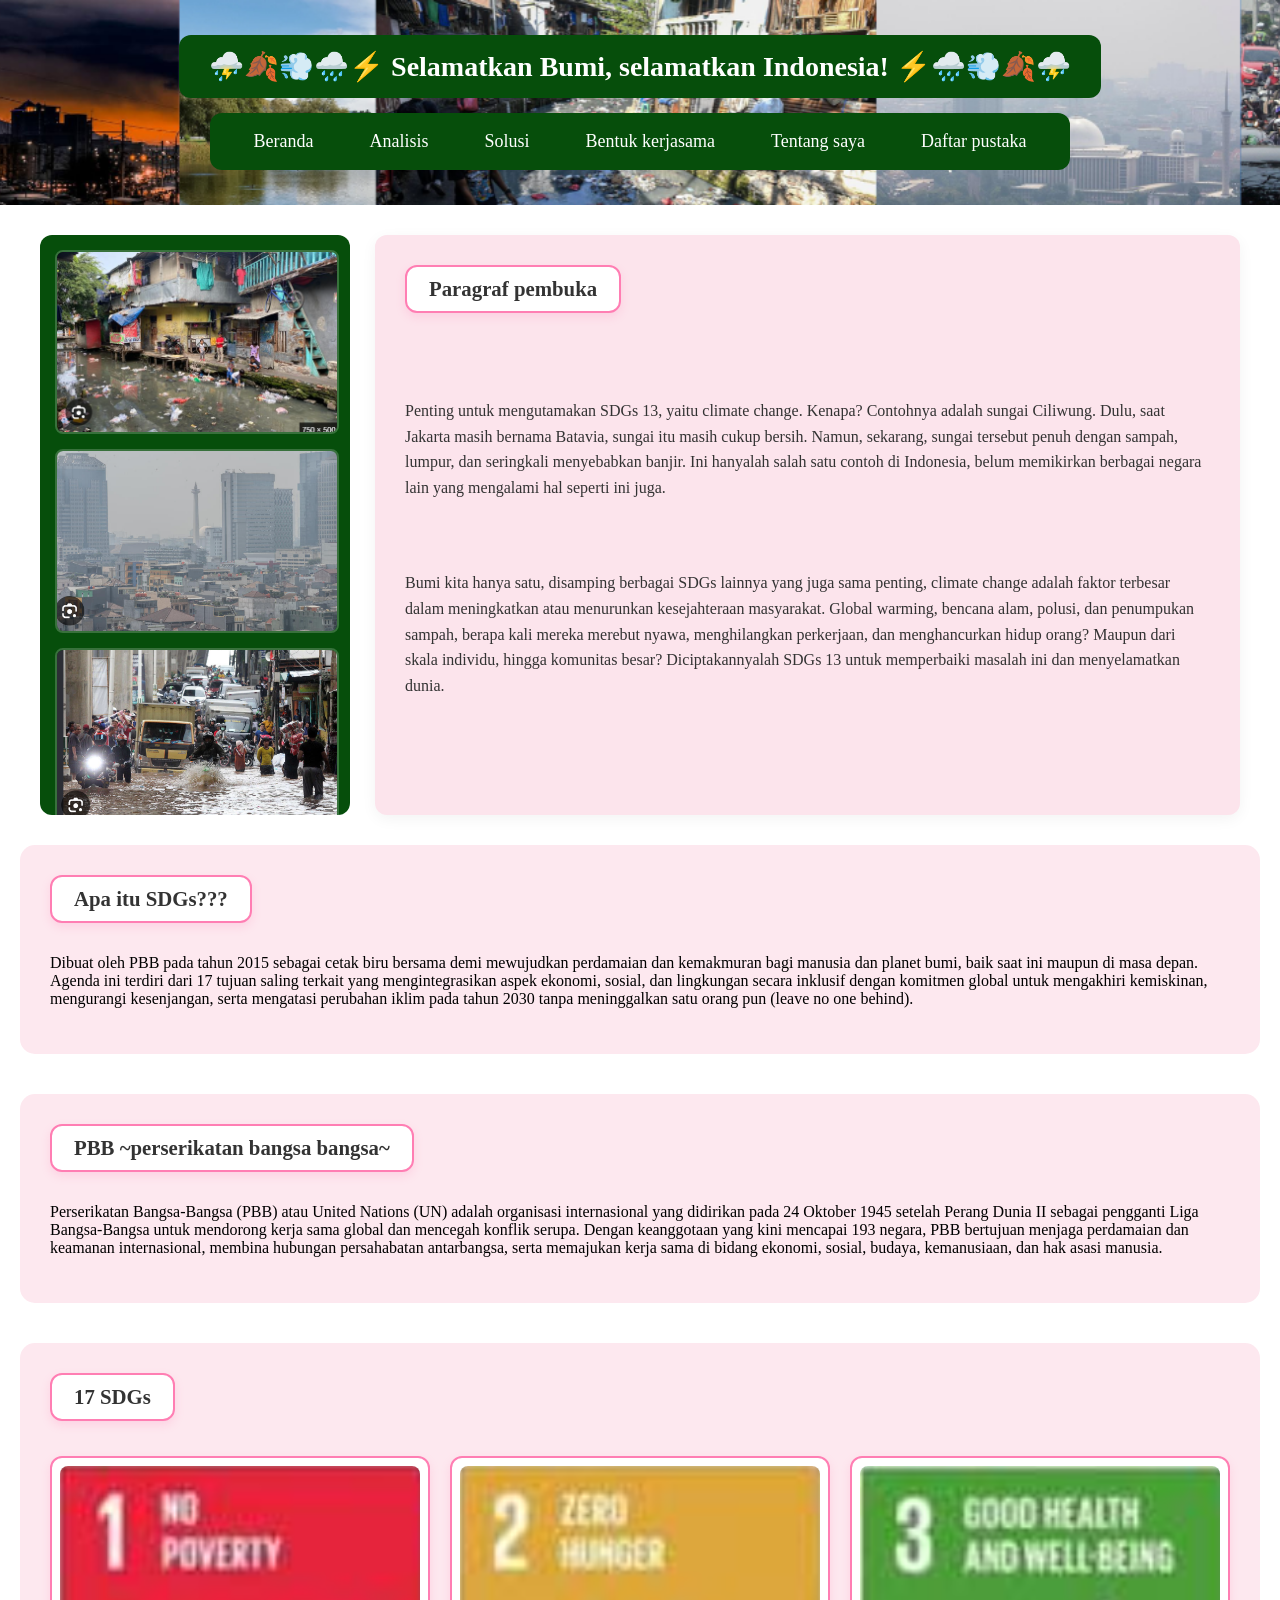
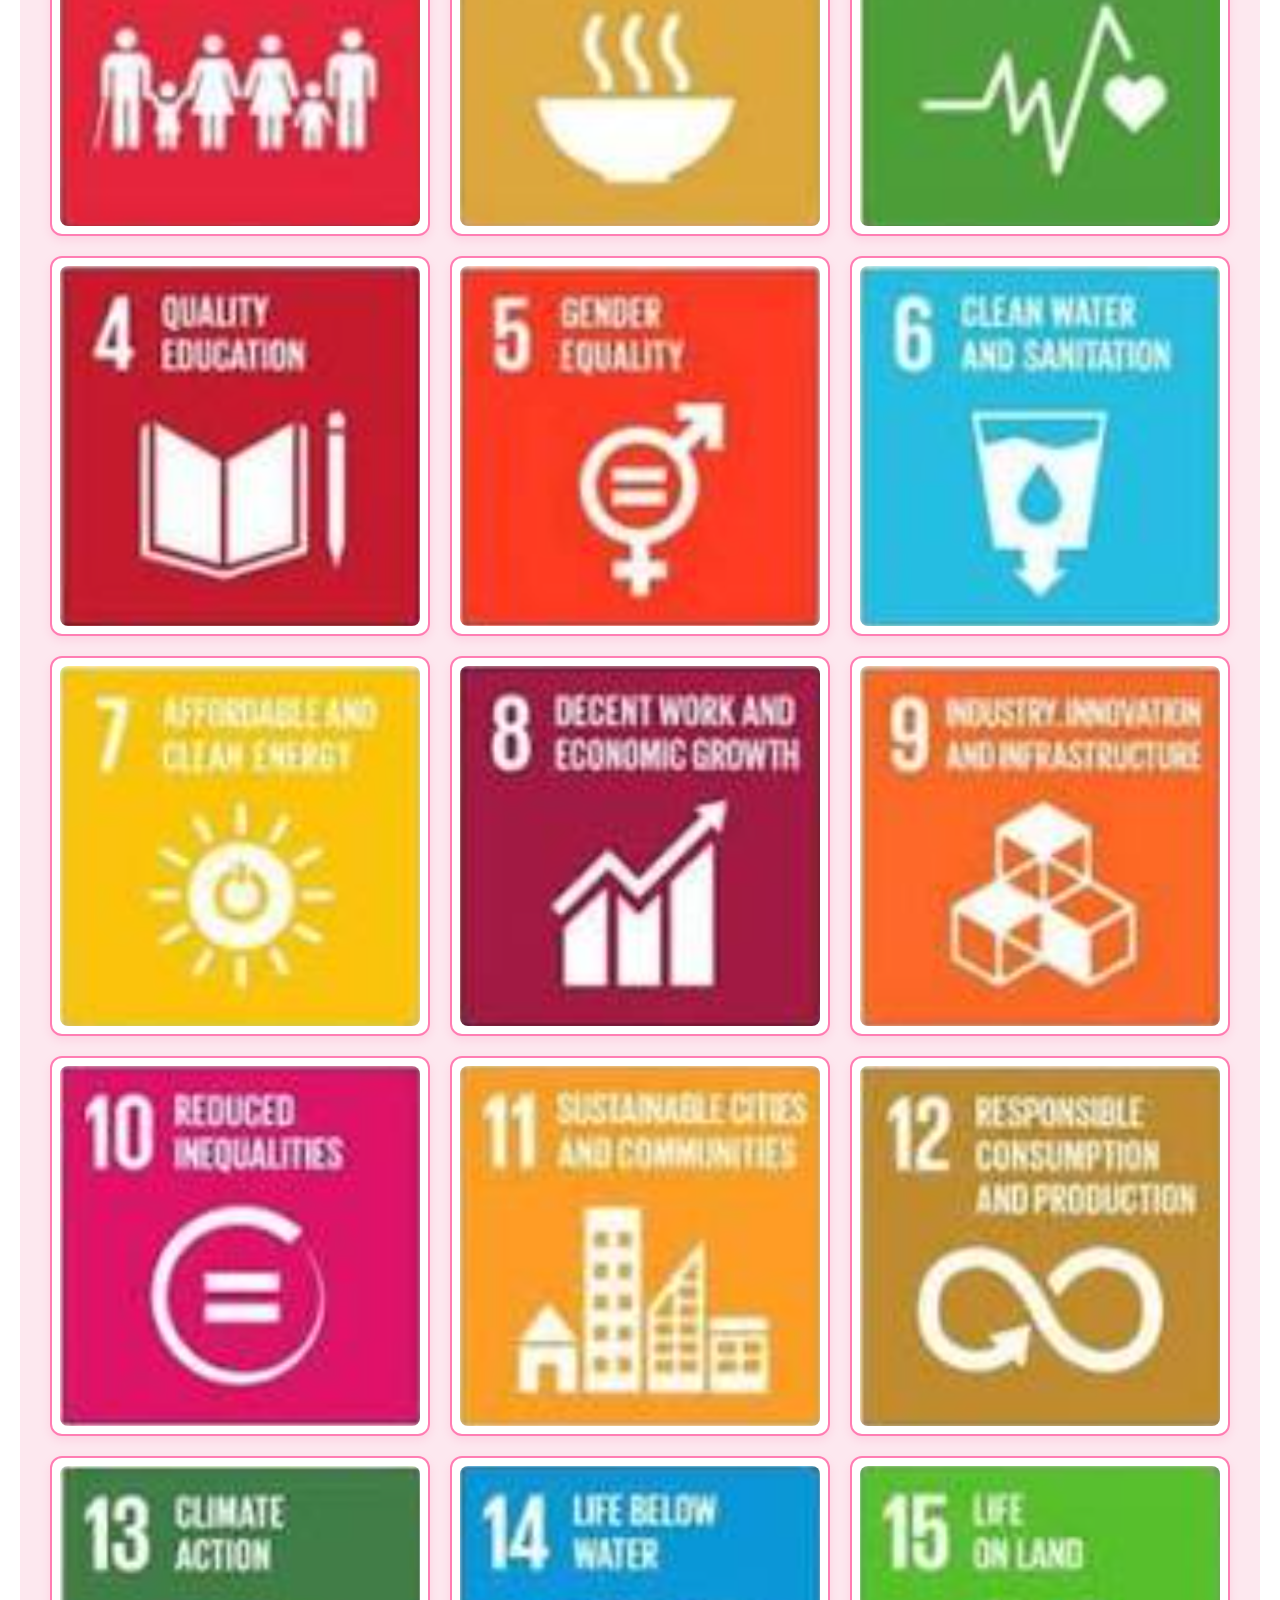
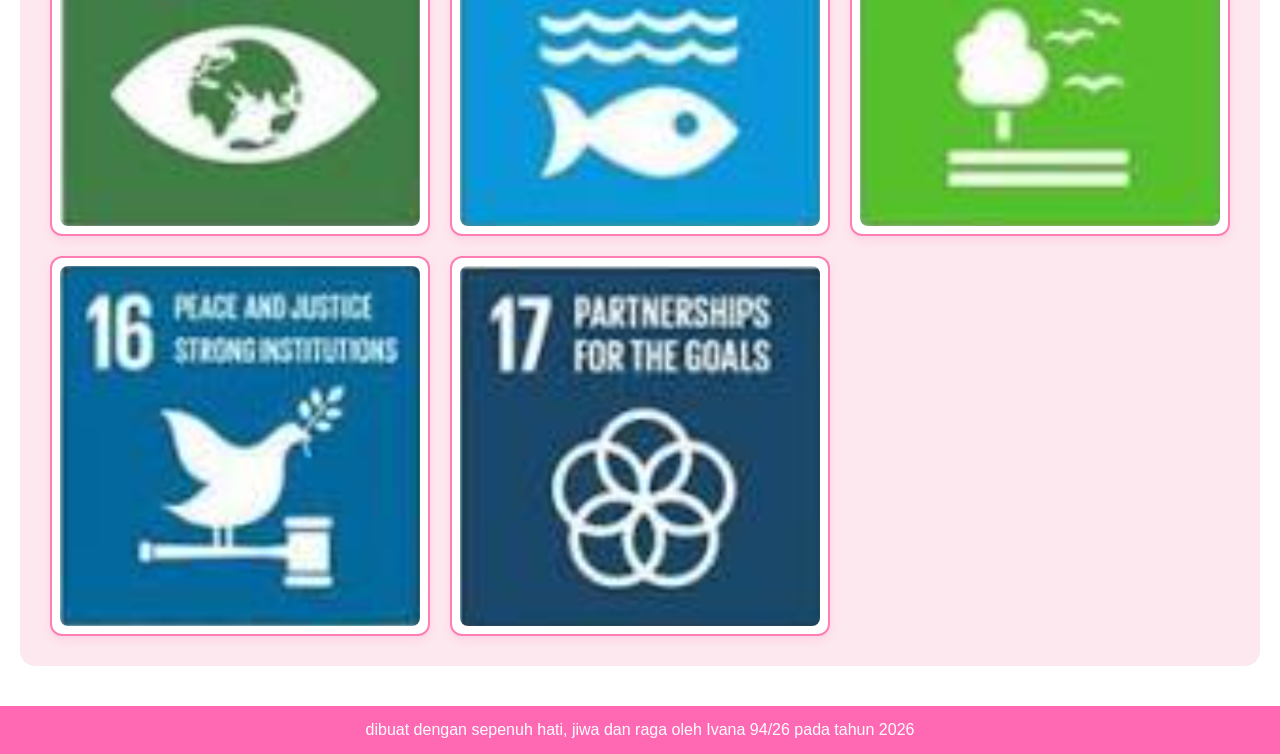
==== index.html @ 0133a255 "Update index.html" ====
<!DOCTYPE html>
<html lang="en">
<head>
  <meta charset="UTF-8">
  <meta name="viewport" content="width=device-width, initial-scale=1.0">
  <title>ILindividu_Ivana9426</title>
  <link rel="stylesheet" href="ILindividu.css">
</head>
<body>

  <header class="banner">
    <div class="title-box">
      <h1>⛈️🍂💨🌧️⚡ Selamatkan Bumi, selamatkan Indonesia! ⚡🌧️💨🍂⛈️</h1>
    </div>

   <nav class="nav-box">
  <!-- Beranda with Dropdown -->
  <div class="dropdown">
    <a href="index.html" class="nav-btn">Beranda</a>
    <div class="dropdown-content">
      <a href="#pembuka">Pembuka</a>
      <a href="#sdgs-meaning">Pengertian SDGs</a>
      <a href="#pbb">PBB</a>
      <a href="#17-sdgs">17 SDGs</a>
    </div>
  </div>

  <div class="dropdown">
    <a href="analisis.html" class="nav-btn">Analisis</a>
    <div class="dropdown-content">
      <a href="#tentang-sdgs13">Tentang SDGs 13</a>
      <a href="#tantangan">Tantangan</a>
      <a href="#kondisi-bumi">Kondisi bumi</a>
      <a href="#potensi">Potensi</a>
      <a href="#peran-masyarakat">Peran masyarakat</a>
    </div>
  </div>


  
  <a href="solusi.html" class="nav-btn">Solusi</a>
  <a href="kerjasama.html" class="nav-btn">Bentuk kerjasama</a>
  <a href="saya.html" class="nav-btn">Tentang saya</a>
  <a href="pustaka.html" class="nav-btn">Daftar pustaka</a>
</nav>



  </header>

  <main class="main-container">
  <!-- Left Side: Vertical Box Full of Pictures -->
  <aside class="left-image-box">
    <img src="ciliwung.png" alt="sungai indah ciliwung">
    <img src="jakartapolusi.png" alt="pemandangan refreshing">
    <img src="jakartabanjir.png" alt="berenang, hore!">
  </aside>




  <!-- Right Side: Main Box -->
  <section class="right-content-box">
    <!-- Inner Box at the Corner with Hover Animation -->
    <div class="inner-subtitle-box">
      <h2 id="pembuka">Paragraf pembuka</h2>
    </div>
    
    <p>Penting untuk mengutamakan SDGs 13, yaitu climate change. Kenapa? Contohnya adalah sungai Ciliwung. Dulu, saat Jakarta masih bernama Batavia, sungai itu masih cukup bersih. Namun, sekarang, sungai tersebut penuh dengan sampah, lumpur, dan seringkali menyebabkan banjir. Ini hanyalah salah satu contoh di Indonesia, belum memikirkan berbagai negara lain yang mengalami hal seperti ini juga. </p>
    <p>Bumi kita hanya satu, disamping berbagai SDGs lainnya yang juga sama penting, climate change adalah faktor terbesar dalam meningkatkan atau menurunkan kesejahteraan masyarakat. Global warming, bencana alam, polusi, dan penumpukan sampah, berapa kali mereka merebut nyawa, menghilangkan perkerjaan, dan menghancurkan hidup orang? Maupun dari skala individu, hingga komunitas besar? Diciptakannyalah SDGs 13 untuk memperbaiki masalah ini dan menyelamatkan dunia.</p>
  </section>


 
</main>



<section class="three-boxes-container">
  <div class="box">
  <div class="inner-subtitle-box">
    <h2 id="sdgs-meaning">Apa itu SDGs???</h2>
  </div>
  <p>Dibuat oleh PBB pada tahun 2015 sebagai cetak biru bersama demi mewujudkan perdamaian dan kemakmuran bagi manusia dan planet bumi, baik saat ini maupun di masa depan. Agenda ini terdiri dari 17 tujuan saling terkait yang mengintegrasikan aspek ekonomi, sosial, dan lingkungan secara inklusif dengan komitmen global untuk mengakhiri kemiskinan, mengurangi kesenjangan, serta mengatasi perubahan iklim pada tahun 2030 tanpa meninggalkan satu orang pun (leave no one behind).</p>
</div>


<div class="box">
  <div class="inner-subtitle-box">
    <h2 id="pbb">PBB ~perserikatan bangsa bangsa~</h2>
  </div>
 <p>Perserikatan Bangsa-Bangsa (PBB) atau United Nations (UN) adalah organisasi internasional yang didirikan pada 24 Oktober 1945 setelah Perang Dunia II sebagai pengganti Liga Bangsa-Bangsa untuk mendorong kerja sama global dan mencegah konflik serupa. Dengan keanggotaan yang kini mencapai 193 negara, PBB bertujuan menjaga perdamaian dan keamanan internasional, membina hubungan persahabatan antarbangsa, serta memajukan kerja sama di bidang ekonomi, sosial, budaya, kemanusiaan, dan hak asasi manusia. </p>
</div>

<div class="box">
  <div class="inner-subtitle-box">
    <h2 id="17-sdgs">17 SDGs</h2>
  </div>

  <!-- Container for the 17 items -->
  <div class="sdg-grid">
    <!-- Repeat this card structure 17 times for your images -->
    <div class="sdg-card">
      <img src="1SDG.png" alt="SDG 1">
    </div>
    
    <div class="sdg-card">
      <img src="2SDG.png" alt="SDG 2">
    </div>

    <div class="sdg-card">
      <img src="3SDG.png" alt="SDG 3">
    </div>
    
    <div class="sdg-card">
      <img src="4SDG.png" alt="SDG 4">
    </div>

    <div class="sdg-card">
      <img src="5SDG.png" alt="SDG 5">
    </div>

    <div class="sdg-card">
      <img src="6SDG.png" alt="SDG 6">
    </div>

    <div class="sdg-card">
      <img src="7SDG.png" alt="SDG 7">
    </div>

    <div class="sdg-card">
      <img src="8SDG.png" alt="SDG 8">
    </div>

    <div class="sdg-card">
      <img src="9SDG.png" alt="SDG 9">
    </div>

    <div class="sdg-card">
      <img src="10SDG.png" alt="SDG 10">
    </div>

    <div class="sdg-card">
      <img src="11SDG.png" alt="SDG 11">
    </div>

    <div class="sdg-card">
      <img src="12SDG.png" alt="SDG 12">
    </div>

    <div class="sdg-card">
      <img src="13SDG.png" alt="SDG 13">
    </div>

    <div class="sdg-card">
      <img src="14SDG.png" alt="SDG 14">
    </div>

    <div class="sdg-card">
      <img src="15SDG.png" alt="SDG 15">
    </div>

    <div class="sdg-card">
      <img src="16SDG.png" alt="SDG 16">
    </div>

    <div class="sdg-card">
      <img src="17SDG.png" alt="SDG 17">
    </div>


  </div>
</div>

</section>





<footer>
  <p>dibuat dengan sepenuh hati, jiwa dan raga oleh Ivana 94/26 pada tahun 2026</p>
</footer>

</body>
</html>
---- ILindividu.css ----
body {
  margin: 0;
  padding: 0;
  font-family: Georgia, serif;
}

.banner {
  background-image: url('headerbg.png');
  background-size: cover;
  background-position: center;
  padding: 35px 20px;
  display: flex;
  flex-direction: column;
  align-items: center;
  gap: 15px;
}

.title-box {
  background-color: #064e0b;
  color: white;
  padding: 15px 30px;
  border-radius: 12px;
  text-align: center;
}

.title-box h1 {
  margin: 0;
  font-size: 28px;
}

.nav-box {
  background-color: #064e0b;
  padding: 10px 25px;
  border-radius: 12px;
  display: flex;
  gap: 20px;
}

.nav-btn {
  color: white;
  text-decoration: none;
  font-size: 18px;
  padding: 8px 18px;
  border-radius: 8px;
  transition: background-color 0.2s;
}

.nav-btn:hover {
  background-color: #0e7a16;
}






/* Main container holding both boxes side-by-side */
.main-container {
  display: flex;
  gap: 25px;
  max-width: 1200px;
  margin: 30px auto;
  padding: 0 20px;
}

/* Left Box: Vertical container full of pictures */
.left-image-box {
  flex: 0 0 280px; /* Fixed width for the picture column */
  background-color: #064e0b; /* Matches your dark green theme */
  padding: 15px;
  border-radius: 12px;
  display: flex;
  flex-direction: column;
  gap: 15px;
  max-height: 550px;
  overflow-y: auto; /* Adds a scrollbar if you have lots of pictures */
}

/* Styling for individual pictures inside the left box */
/* Left Box: Vertical container full of pictures */
.left-image-box img {
  width: 100%; /* Forces images to stretch and fill the entire width of the box */
  height: 180px;
  object-fit: cover; /* Crops the image nicely to fit the container */
  border-radius: 8px;
  border: 2px solid rgba(255, 255, 255, 0.2);
}

/* Right Box: Main content container */
.right-content-box {
  flex: 1; /* Takes up the remaining space */
  background-color: #fce4ec; /* Light pink background matching your project style */
  padding: 30px;
  border-radius: 12px;
  position: relative; /* Allows absolute positioning for the inner corner box */
  box-shadow: 0 4px 15px rgba(0, 0, 0, 0.05);
}

/* Inner Box placed at the corner */
.inner-subtitle-box {
  position: absolute;
  top: 25px;
  left: 25px;
  background-color: #00897b; /* Teal accent color */
  color: white;
  padding: 12px 24px;
  border-radius: 8px;
  box-shadow: 0 4px 10px rgba(0, 0, 0, 0.1);
  
  /* Smooth transition for the hover effect */
  transition: all 0.3s ease-in-out;
  cursor: pointer;
}

/* Subtitle text styling */
.inner-subtitle-box h2 {
  margin: 0;
  font-size: 20px;
}

/* Hover Effect: Enlarges and glows */
.inner-subtitle-box:hover {
  transform: scale(1.05); /* Slightly enlarges the box */
  box-shadow: 0 0 20px rgba(0, 137, 123, 0.8), 0 0 35px rgba(255, 255, 255, 0.6); /* Glowing effect */
}

/* Pushes the text down so it doesn't overlap with the absolute positioned inner box */
.right-content-box p {
  margin-top: 70px;
  font-size: 16px;
  color: #333;
  line-height: 1.6;
}

.left-text-box {
  flex: 0 0 500px; /* Fixed width for the picture column */
  background-color: #80d3fd; /* Matches your dark green theme */
  padding: 15px;
  border-radius: 12px;
  display: flex;
  flex-direction: column;
  gap: 15px;
  max-height: 890px;
  /* Replace .left-box with whatever class/tag name you used for the blue section */
  overflow: visible;      /* Completely removes the scrollbar */
}






.inner-subtitle2-box {
  top: 25px;
  left: 25px;
  width: fit-content;
  background-color: #dd4545; /* Teal accent color */
  color: white;
  padding: 12px 24px;
  border-radius: 8px;
  box-shadow: 0 4px 10px rgba(0, 0, 0, 0.1);
  
  /* Smooth transition for the hover effect */
  transition: all 0.3s ease-in-out;
  cursor: pointer;
}

/* Subtitle text styling */
.inner-subtitle2-box h2 {
  margin: 0;
  font-size: 20px;
}

/* Hover Effect: Enlarges and glows */
.inner-subtitle2-box:hover {
  transform: scale(1.05); /* Slightly enlarges the box */
  box-shadow: 0 0 20px rgba(235, 239, 238, 0.8), 0 0 35px rgba(255, 255, 255, 0.6); /* Glowing effect */
}

footer {
  background-color: #ff69b4; /* Bright pink (change to #ffc0cb for pastel pink) */
  color: #ffffff;
  text-align: center;
  padding: 15px 0;
  font-family: sans-serif;
  width: 100%;
}

footer p {
  margin: 0;
}




/* The outer container holding all 3 boxes */
/* The outer container holding the stacked boxes */
.three-boxes-container {
  display: flex;
  flex-direction: column;     /* Stacks the boxes vertically */
  gap: 20px;                  /* Space between each stacked box */
  width: 100%;                /* Takes up the full width available */
  max-width: 1400px;          /* Optional: keeps it from stretching too far on giant monitors */
  margin: 20px auto;          /* Centers the container on the page */
  padding: 0 20px;            /* Adds a small buffer so boxes don't touch screen edges */
  box-sizing: border-box;     /* Includes padding in the total width calculation */
}

/* Styling for each individual box */
.box {
  position: relative;        /* Keeps absolute children trapped inside */
  padding: 30px;              /* Ensure there is enough inner padding */
  background-color: #fde8ef;
  border-radius: 15px;
  margin-bottom: 20px;
}

.inner-subtitle-box {
  display: inline-block;
  background-color: #ffffff;
  color: #333333;
  padding: 10px 22px;
  margin-bottom: 15px;       /* Pushes the paragraph text down below it */
  border-radius: 12px;
  border: 2px solid #ff7eb3;
  box-shadow: 0 4px 10px rgba(255, 126, 179, 0.2);
  
  /* Remove any negative margins or absolute positioning if you added them */
  position: static;          
}

.inner-subtitle-box h2 {
  margin: 0;
  font-size: 1.3rem;
}

/* Hover state: makes it grow bigger and glow */
.inner-subtitle-box:hover {
  transform: scale(1.06);            /* Makes the box 6% bigger */
  background-color: #fff5f9;         /* Slight warm tint on hover */
  box-shadow: 0 0 20px rgba(255, 105, 180, 0.8), 
              0 0 35px rgba(255, 105, 180, 0.4); /* Double-layered pink glow */
}


/* Creates a responsive grid that fits multiple items per row */
.sdg-grid {
  display: grid;
  /* Changes from 2 columns to 3 columns, sharing the full width equally */
  grid-template-columns: repeat(3, 1fr); 
  gap: 20px; /* Space between the three boxes */
  margin-top: 20px;
}

/* Styling for each individual SDG image box */
.sdg-card {
  background-color: #ffffff;
  border-radius: 12px;
  border: 2px solid #ff7eb3;
  padding: 8px;
  aspect-ratio: 1 / 1; /* Keeps the boxes perfectly square */
  display: flex;
  align-items: center;
  justify-content: center;
  box-shadow: 0 4px 10px rgba(255, 126, 179, 0.2);
  cursor: pointer;
  
  /* Smooth hover transition */
  transition: transform 0.3s ease, box-shadow 0.3s ease, background-color 0.3s ease;
}

/* Makes sure the image fits nicely inside the card */
.sdg-card img {
  width: 100%;
  height: 100%;
  object-fit: cover;
  border-radius: 8px;
}

/* Hover effect: grows bigger and glows */
.sdg-card:hover {
  transform: scale(1.08);
  background-color: #fff5f9;
  box-shadow: 0 0 15px rgba(255, 105, 180, 0.8), 
              0 0 25px rgba(255, 105, 180, 0.4);
}




/* Container to hold the images and keep them neatly sized */
.image-hover-container {
  position: relative;
  width: 100%;             /* Adjust width as needed (e.g., 300px or 100%) */
  max-width: 350px;        /* Limits max size */
  aspect-ratio: 4 / 3;     /* Keeps a nice photo shape */
  border-radius: 12px;     /* Rounded corners matching your theme */
  overflow: hidden;        /* Hides anything spilling outside the box */
  margin: 20px 0;          /* Spacing around the image */
  border: 2px solid #ff7eb3; /* Optional pink border matching your style */
  box-shadow: 0 4px 10px rgba(255, 126, 179, 0.2);
  cursor: pointer;
}

/* Base styles for both images */
.image-hover-container {
  position: relative;
  width: 100%;
  max-width: 350px;
  aspect-ratio: 4 / 3;
  border-radius: 12px;
  overflow: hidden;
  
  /* Change this line to center it horizontally */
  margin: 20px auto;       
  
  border: 2px solid #ff7eb3;
  box-shadow: 0 4px 10px rgba(255, 126, 179, 0.2);
  cursor: pointer;
}

/* Default image is fully visible */
.img-default {
  opacity: 1;
  z-index: 2;
}

/* Hover image is hidden initially */
.img-hover {
  opacity: 0;
  z-index: 1;
}

/* When hovering over the container: */
.image-hover-container:hover .img-default {
  opacity: 0;              /* Fades out the first image */
  transform: scale(1.05);  /* Slight zoom effect */
}

.image-hover-container:hover .img-hover {
  opacity: 1;              /* Fades in the second image */
  transform: scale(1.05);  /* Slight zoom effect */
}


html {
  scroll-behavior: smooth;
}

/* Keeps "Beranda" aligned with your other nav-btn links */
.dropdown {
  position: relative;
  display: inline-flex;
  align-items: center;
}

/* Hidden dropdown box */
.dropdown-content {
  display: none;
  position: absolute;
  top: 100%; /* Sits directly underneath the Beranda button */
  left: 0;
  background-color: #14532d; /* Dark green matching your navbar */
  min-width: 150px;
  border-radius: 12px;
  box-shadow: 0 8px 16px rgba(0, 0, 0, 0.25);
  z-index: 9999;
  overflow: hidden;
}

/* Dropdown links */
.dropdown-content a {
  color: white;
  padding: 12px 16px;
  text-decoration: none;
  display: block;
  text-align: left;
  font-size: 15px;
}

.dropdown-content a:hover {
  background-color: #22c55e;
}

/* Show on hover */
.dropdown:hover .dropdown-content {
  display: block;
}
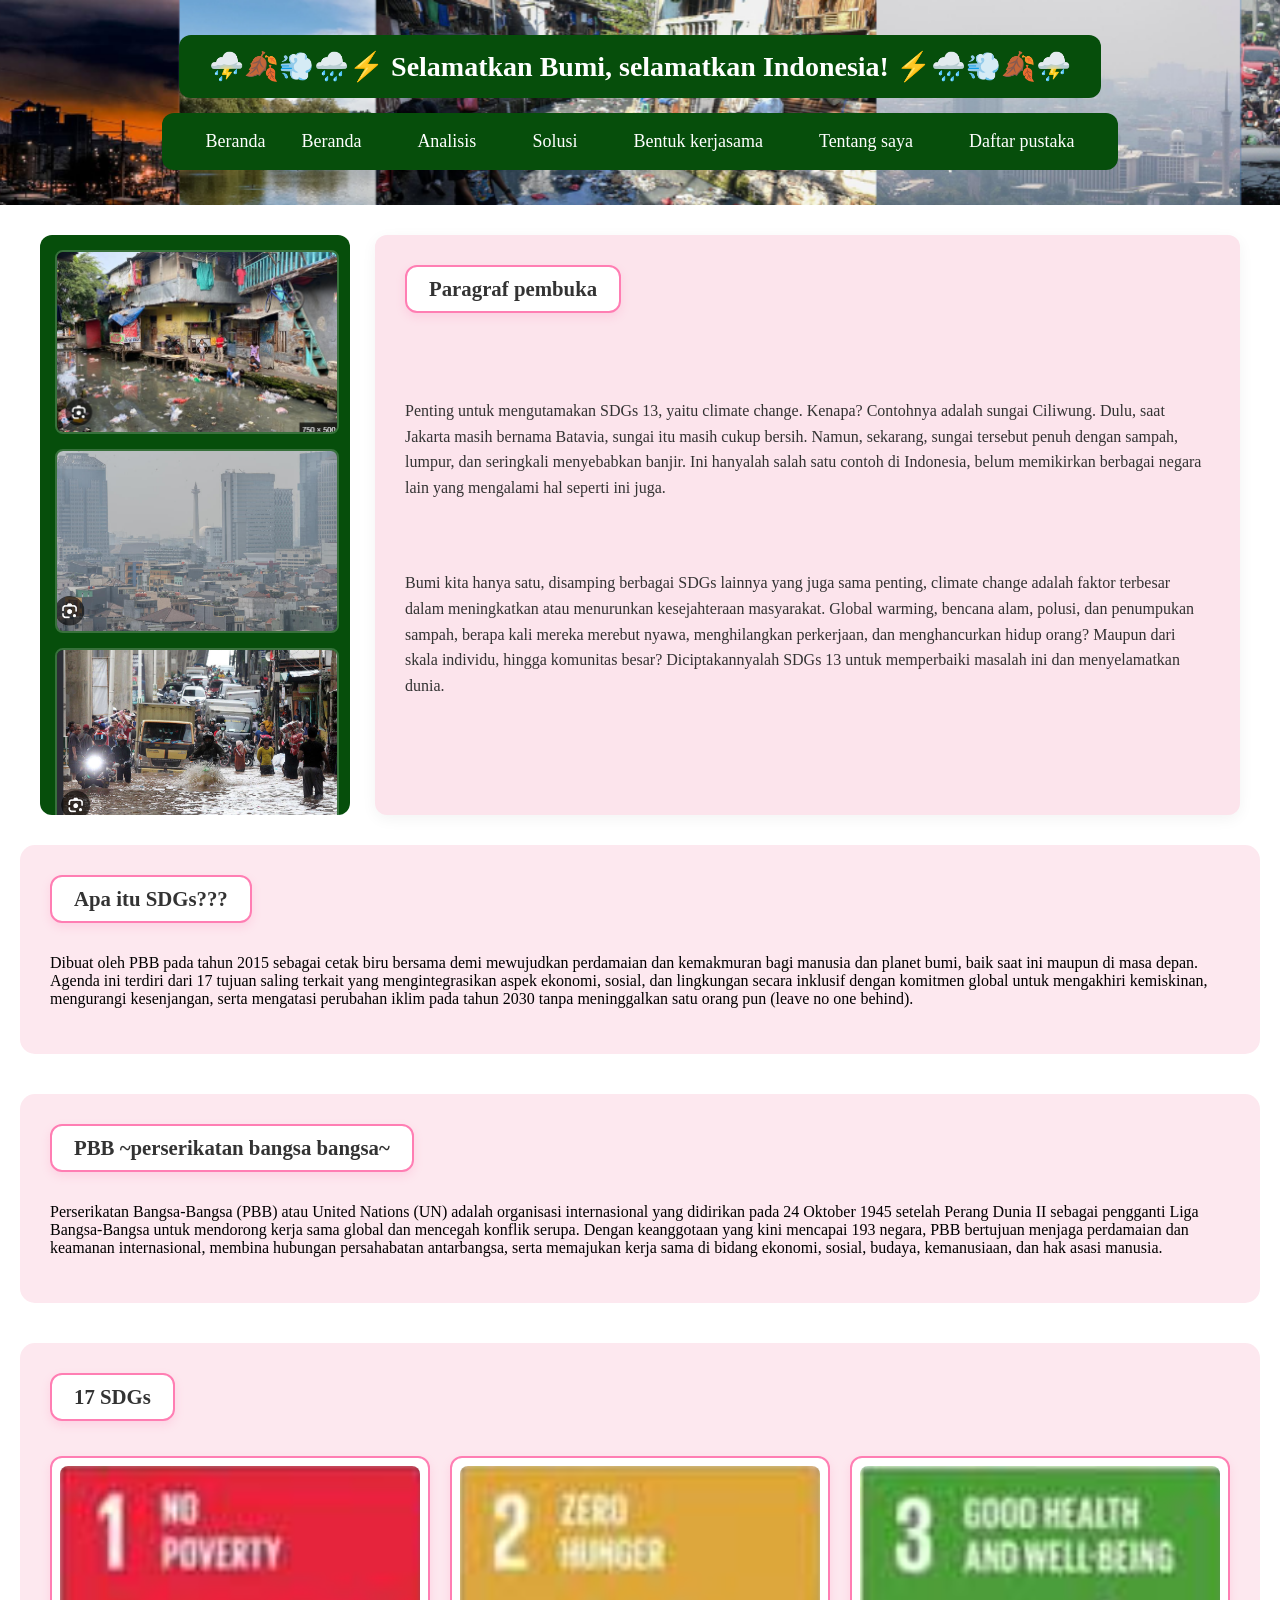
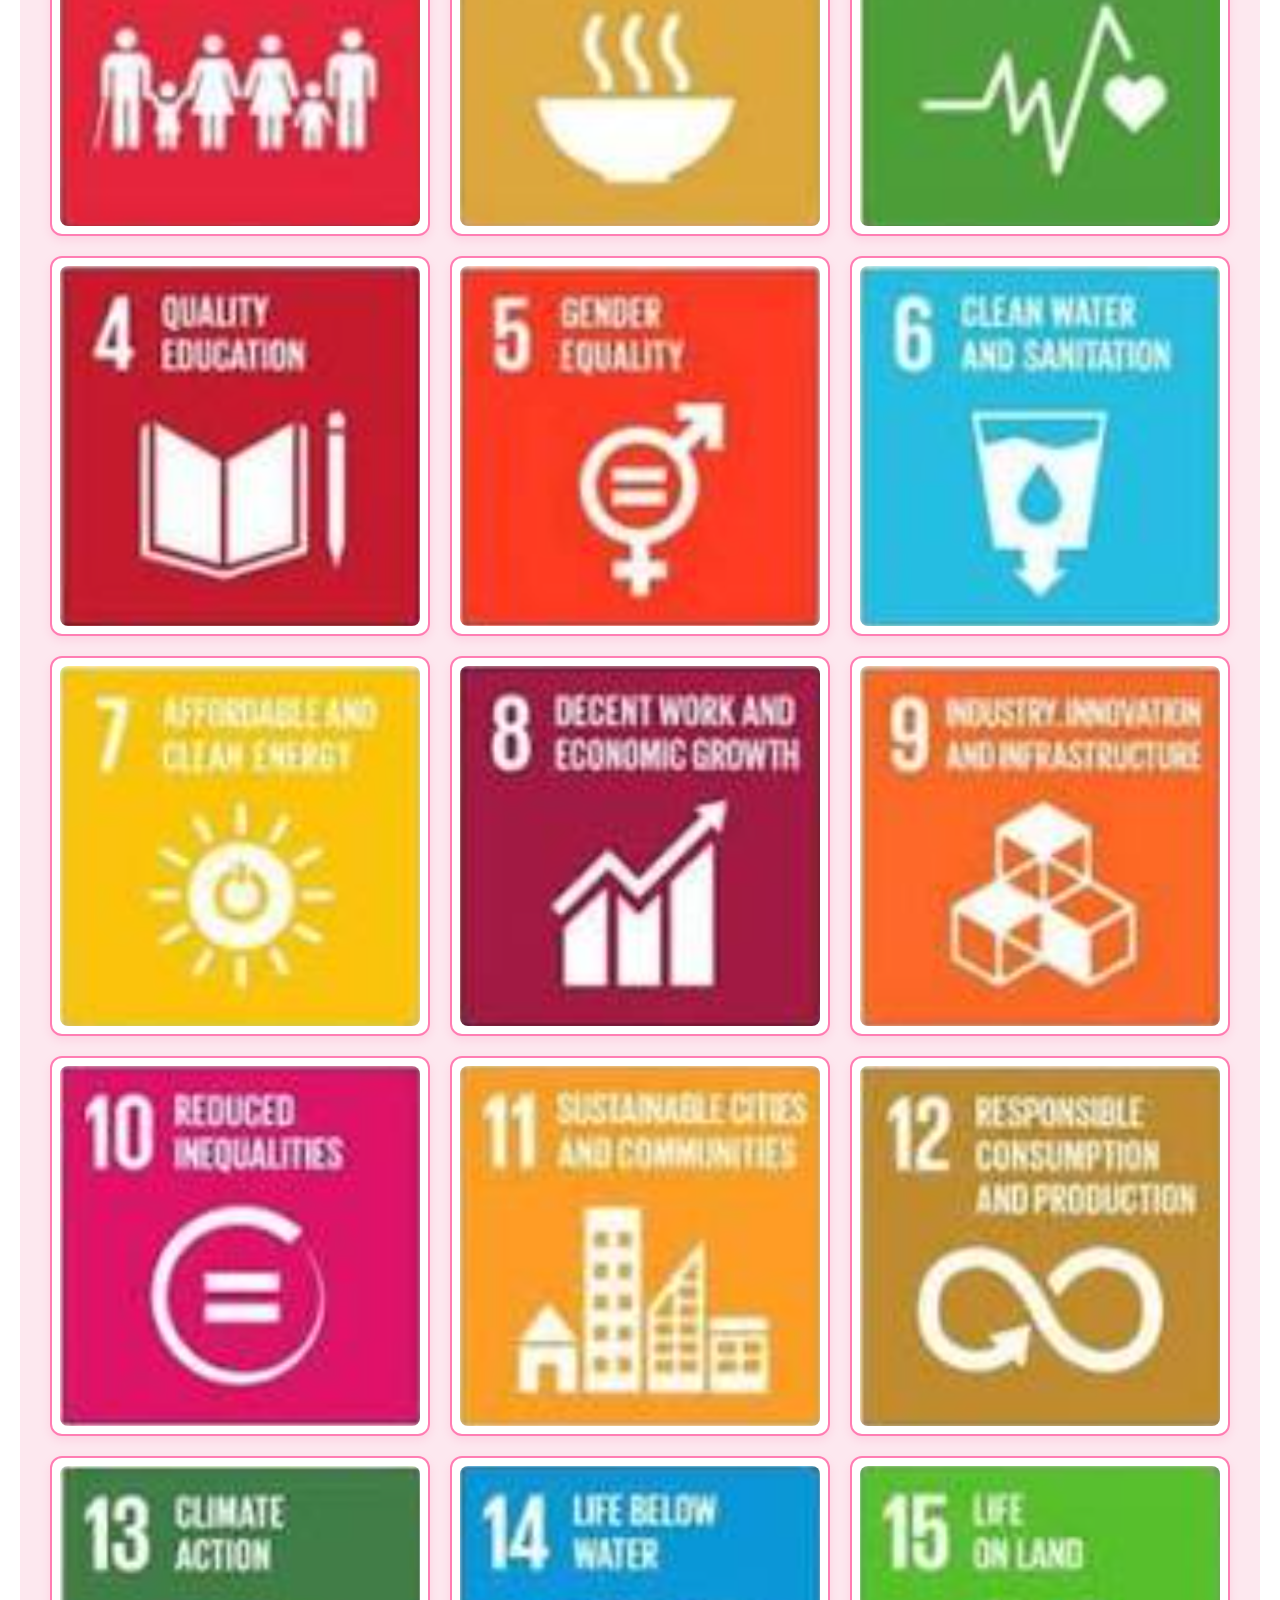
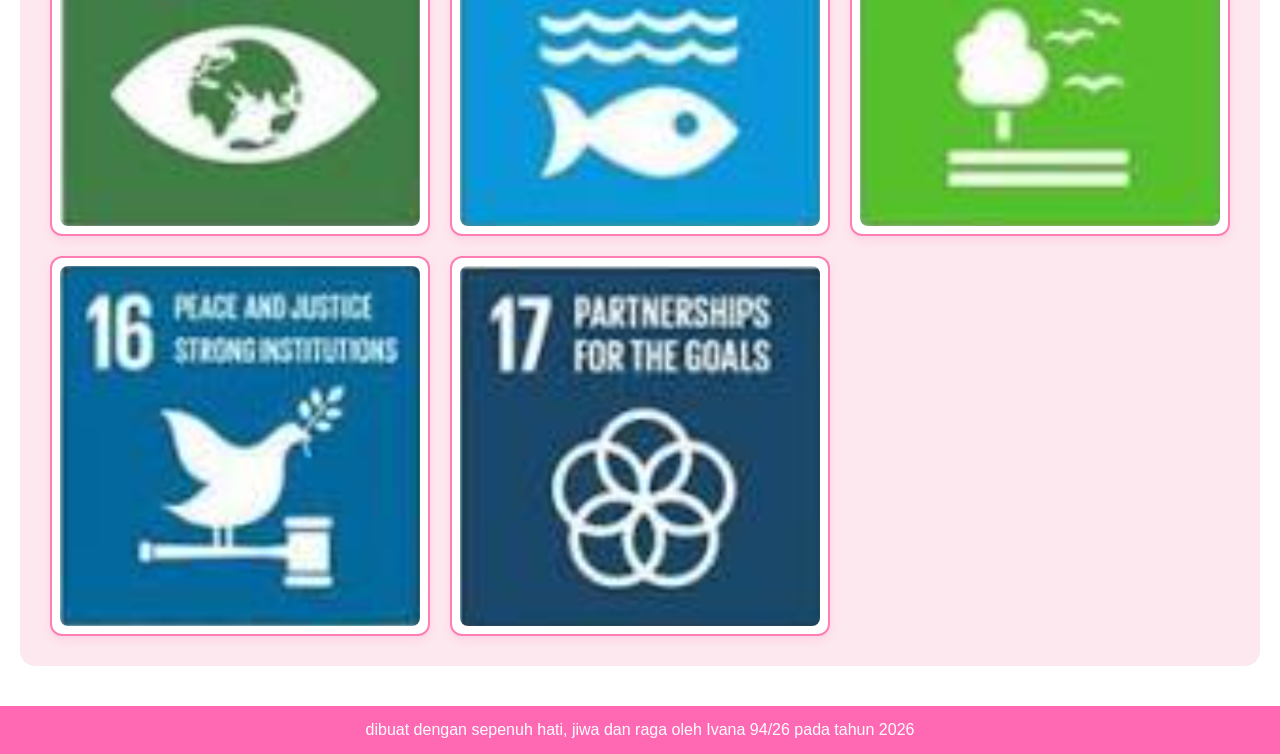
==== commit 1b938316: "Update index.html" ====
--- a/index.html
+++ b/index.html
@@ -17,12 +17,15 @@
   <!-- Beranda with Dropdown -->
   <div class="dropdown">
     <a href="index.html" class="nav-btn">Beranda</a>
+   <div class="dropdown">
+    <a href="./" class="nav-btn">Beranda</a>
     <div class="dropdown-content">
-      <a href="#pembuka">Pembuka</a>
-      <a href="#sdgs-meaning">Pengertian SDGs</a>
-      <a href="#pbb">PBB</a>
-      <a href="#17-sdgs">17 SDGs</a>
+      <a href="index.html#pembuka">Pembuka</a>
+      <a href="index.html#sdgs-meaning">Pengertian SDGs</a>
+      <a href="index.html#pbb">PBB</a>
+      <a href="index.html#17-sdgs">17 SDGs</a>
     </div>
+  </div>
   </div>
 
   <div class="dropdown">
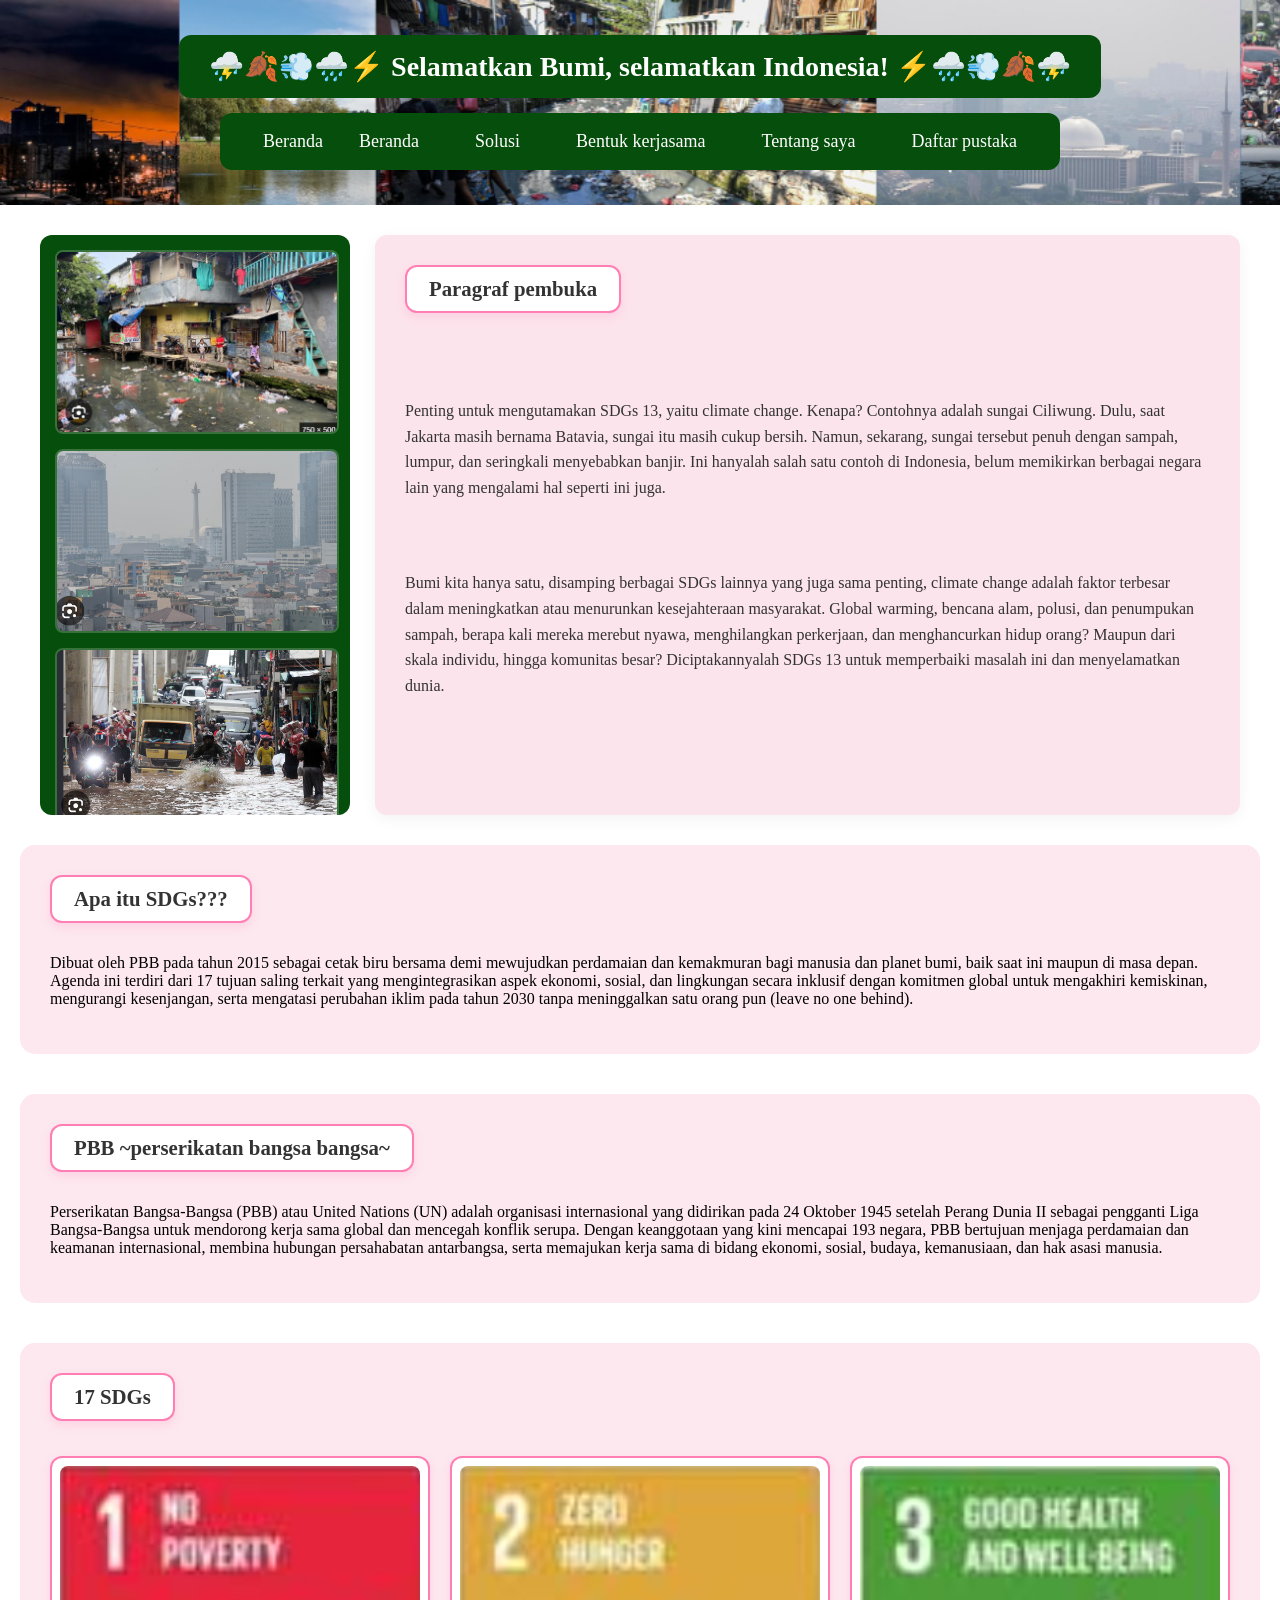
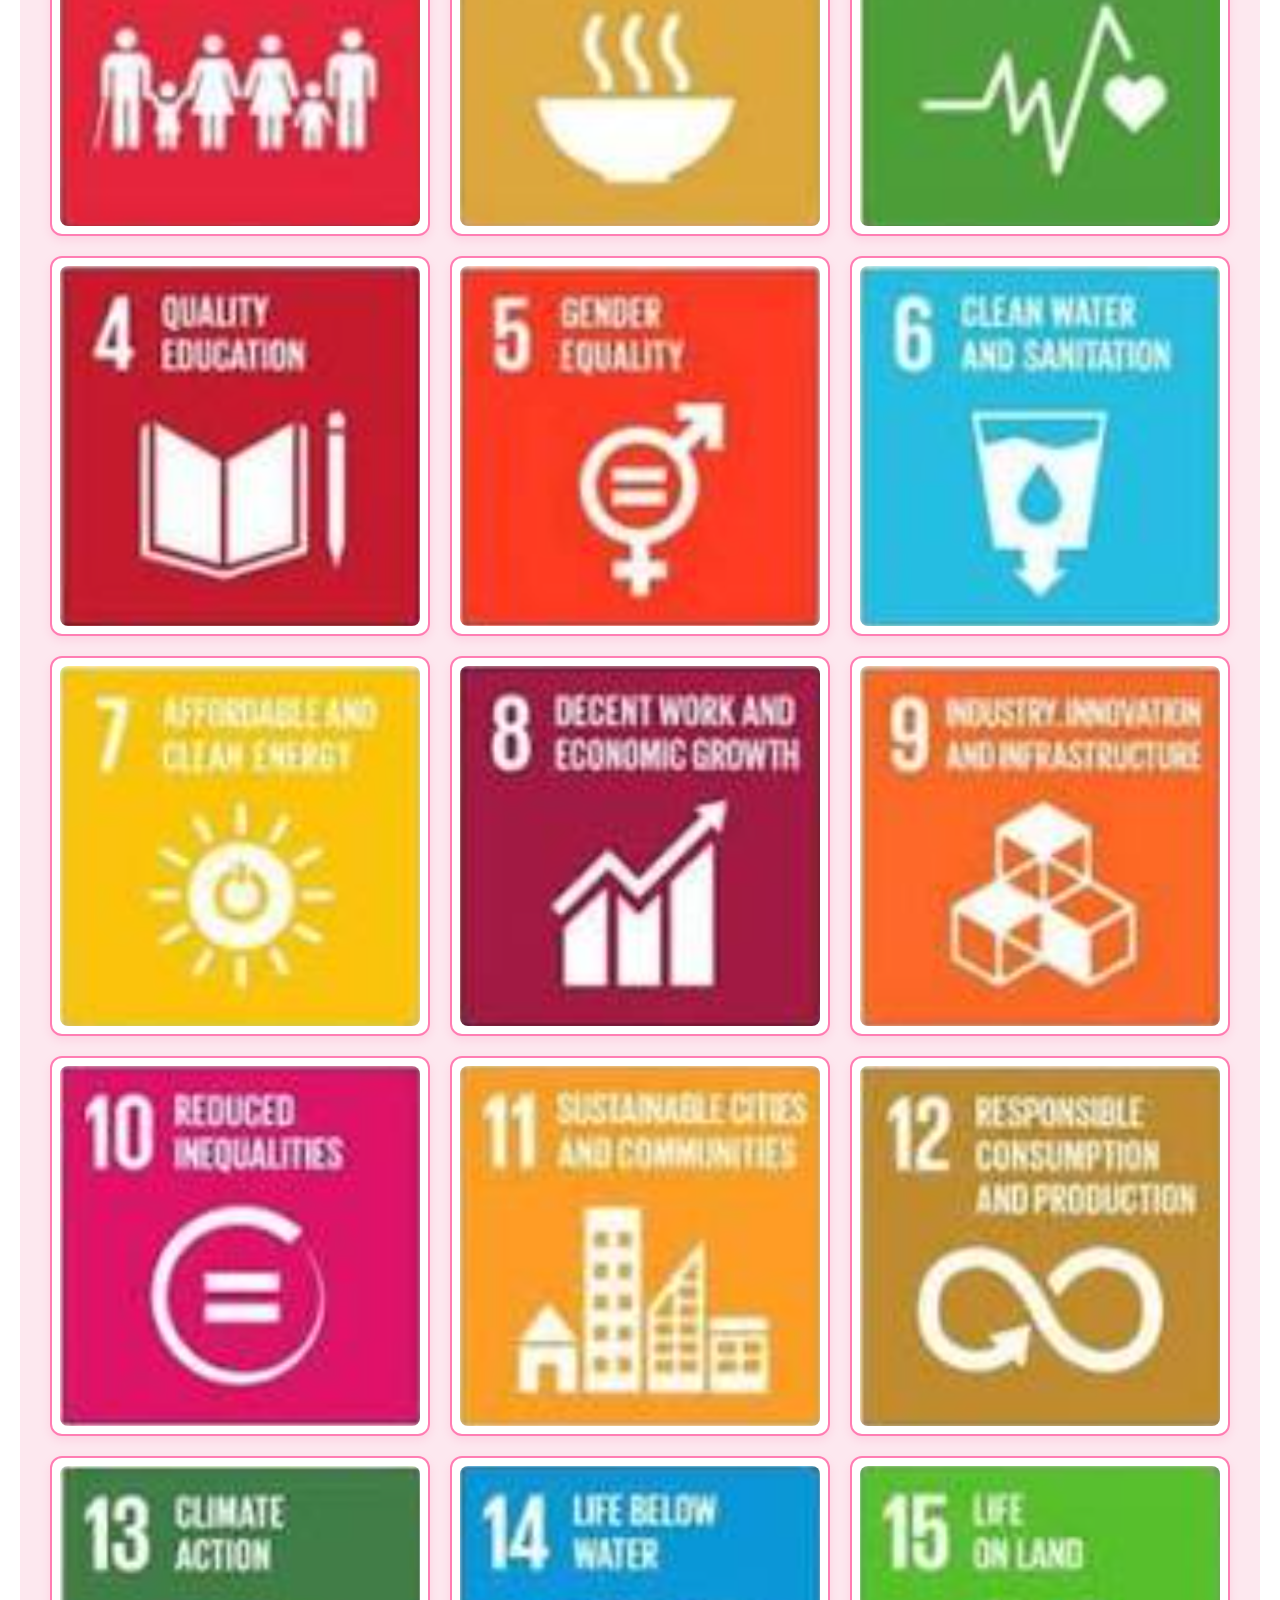
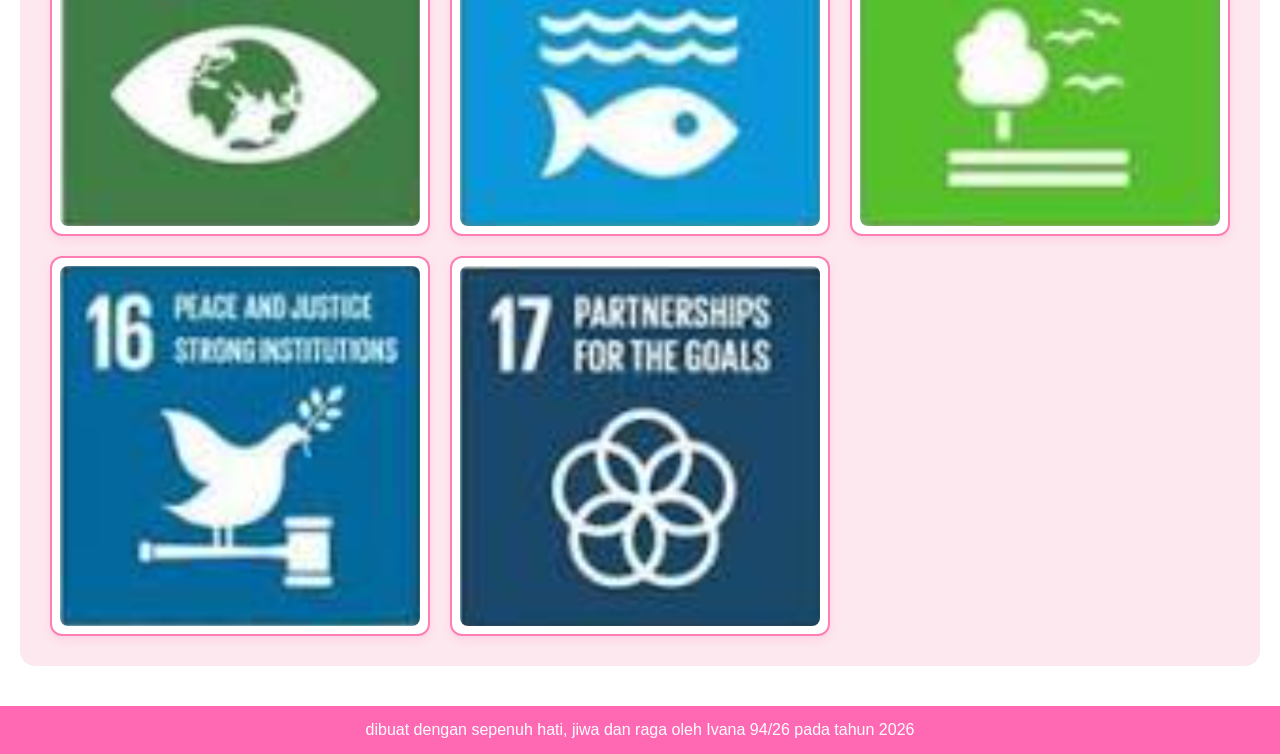
==== commit 2147cac1: "Update index.html" ====
--- a/index.html
+++ b/index.html
@@ -28,16 +28,7 @@
   </div>
   </div>
 
-  <div class="dropdown">
-    <a href="analisis.html" class="nav-btn">Analisis</a>
-    <div class="dropdown-content">
-      <a href="#tentang-sdgs13">Tentang SDGs 13</a>
-      <a href="#tantangan">Tantangan</a>
-      <a href="#kondisi-bumi">Kondisi bumi</a>
-      <a href="#potensi">Potensi</a>
-      <a href="#peran-masyarakat">Peran masyarakat</a>
-    </div>
-  </div>
+ 
 
 
   
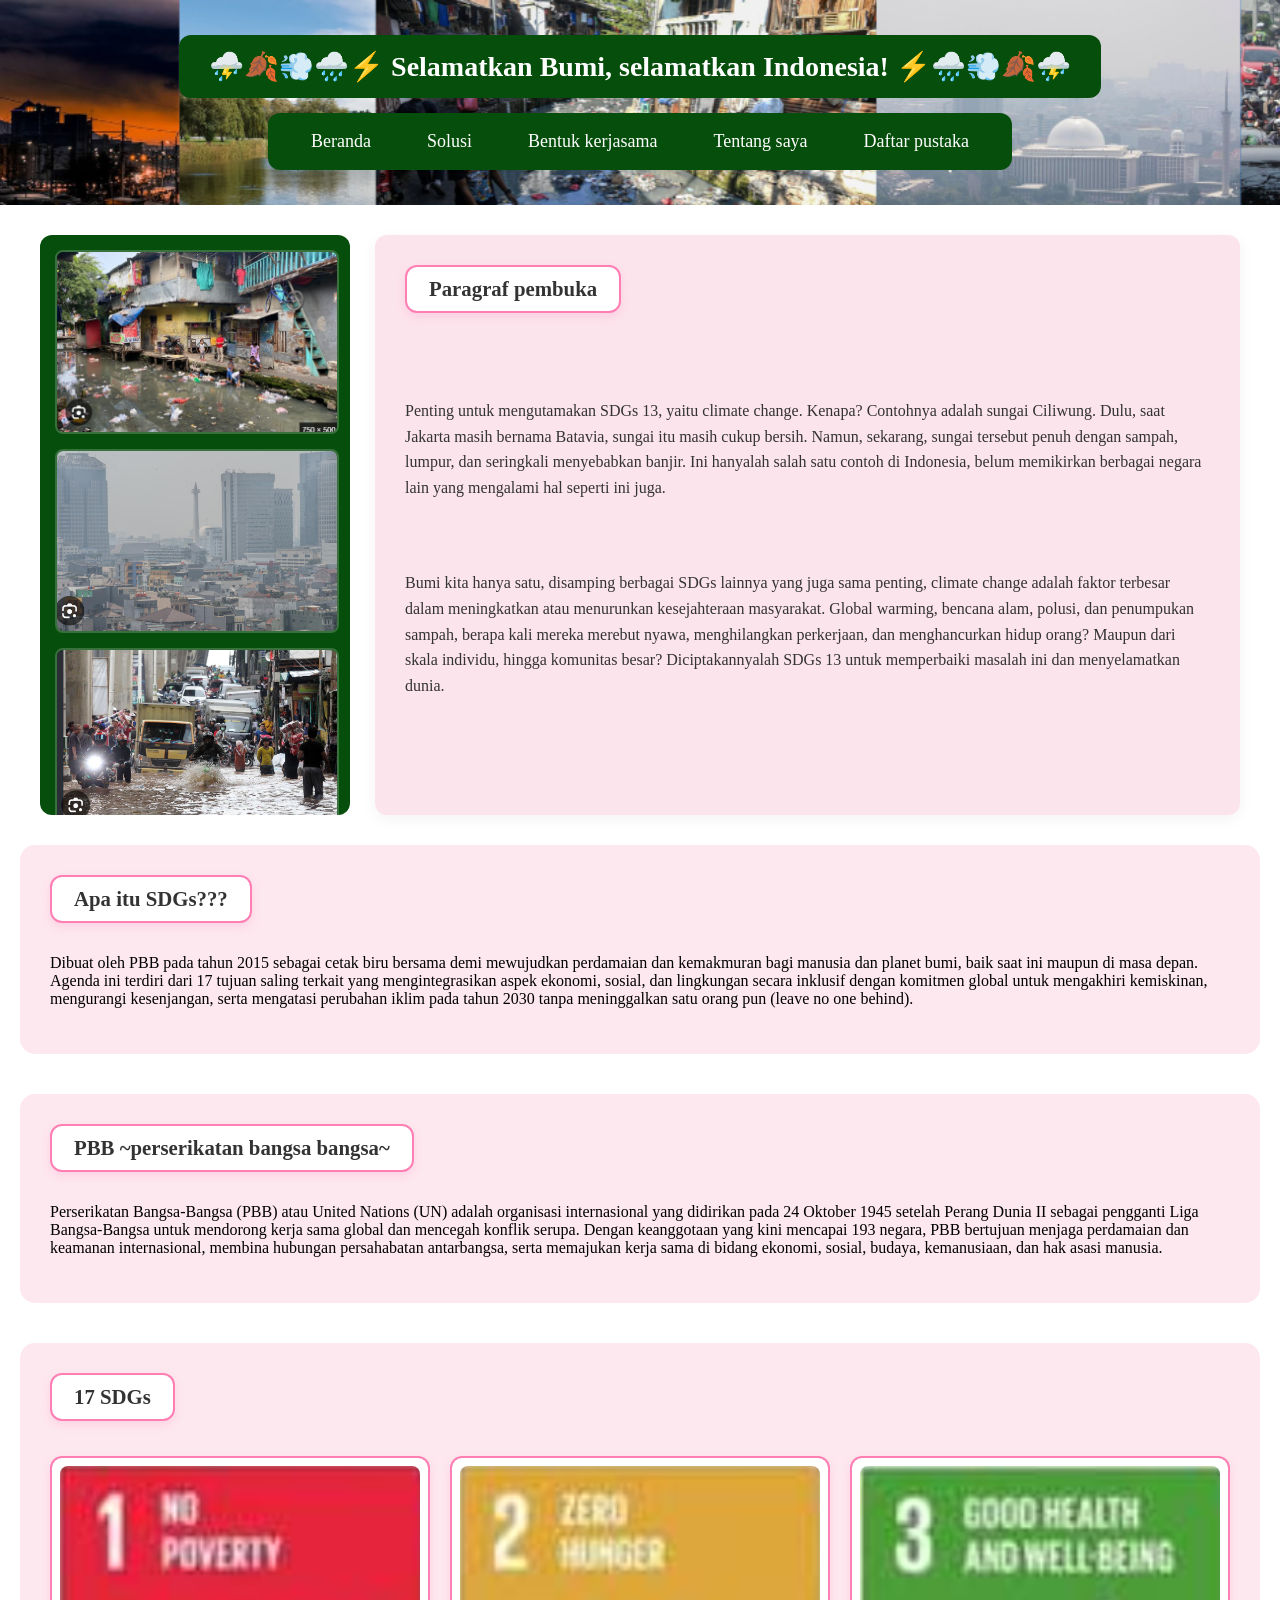
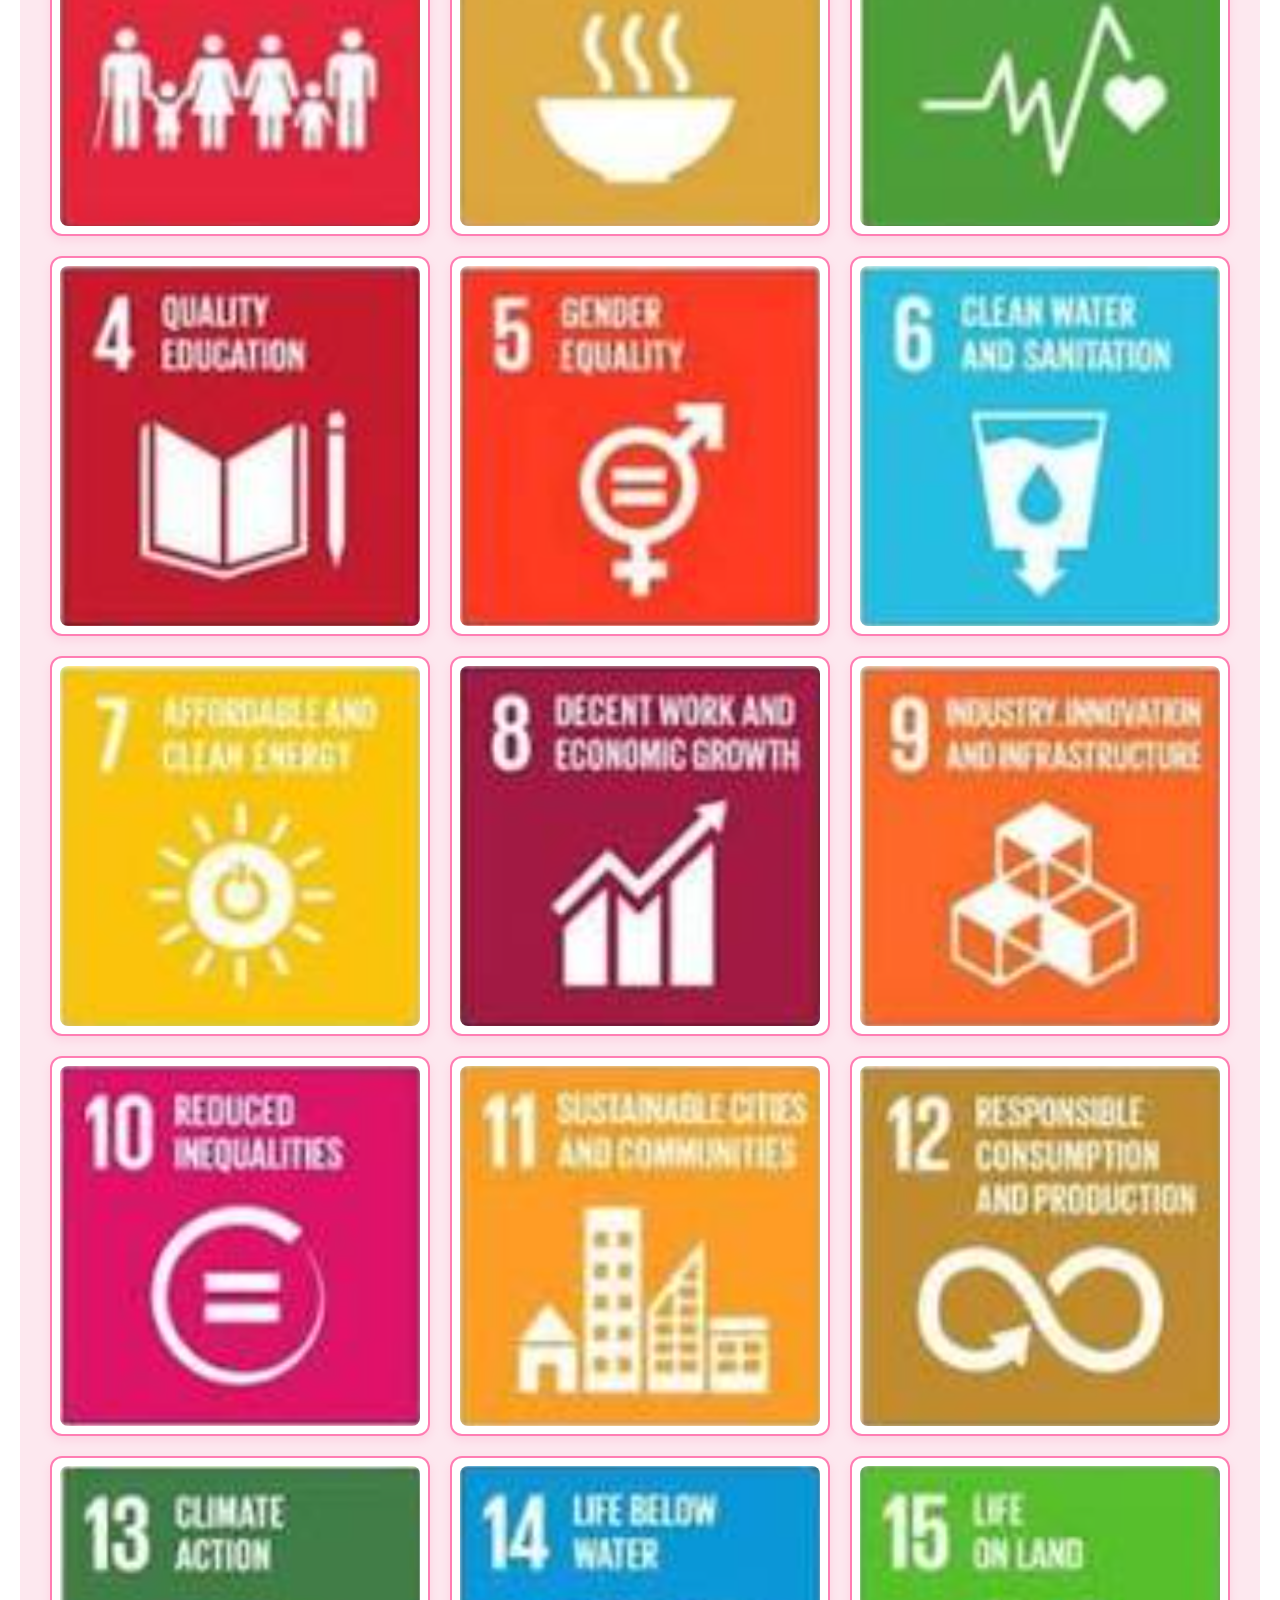
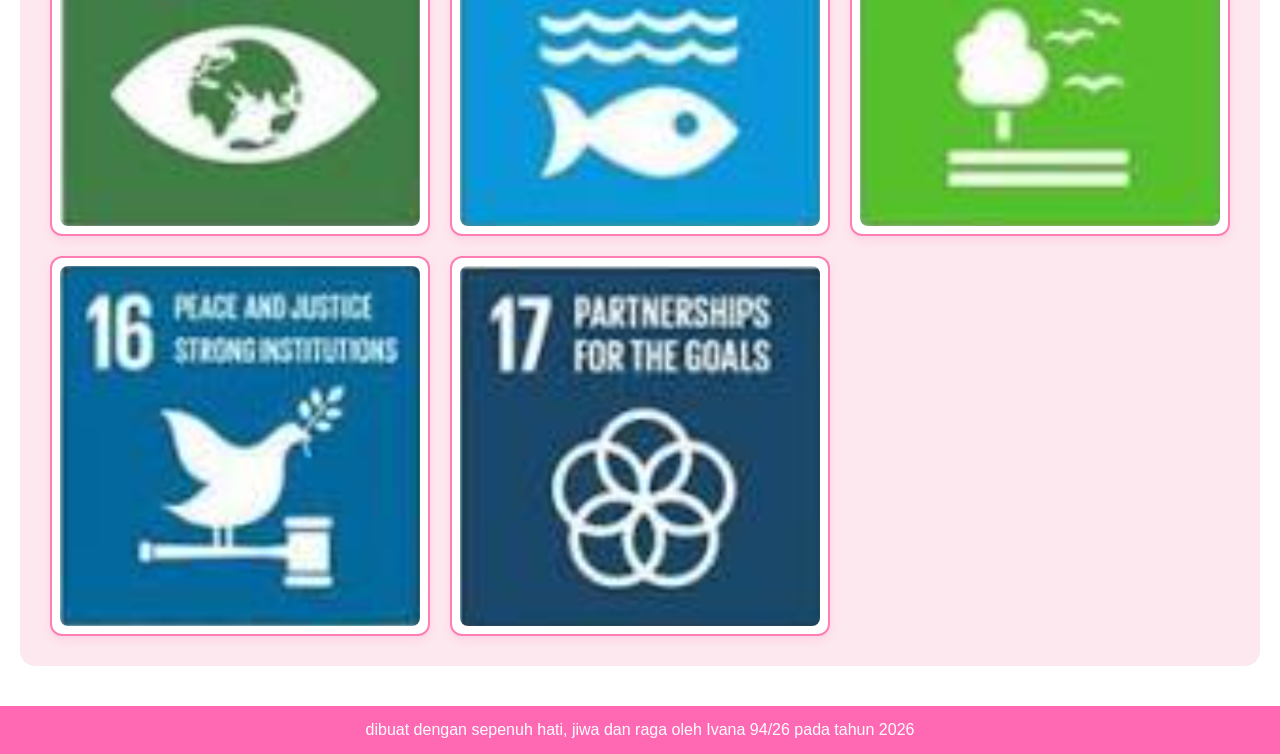
==== commit ef79c7e7: "Update index.html" ====
--- a/index.html
+++ b/index.html
@@ -17,8 +17,6 @@
   <!-- Beranda with Dropdown -->
   <div class="dropdown">
     <a href="index.html" class="nav-btn">Beranda</a>
-   <div class="dropdown">
-    <a href="./" class="nav-btn">Beranda</a>
     <div class="dropdown-content">
       <a href="index.html#pembuka">Pembuka</a>
       <a href="index.html#sdgs-meaning">Pengertian SDGs</a>
@@ -26,7 +24,7 @@
       <a href="index.html#17-sdgs">17 SDGs</a>
     </div>
   </div>
-  </div>
+ 
 
  
 
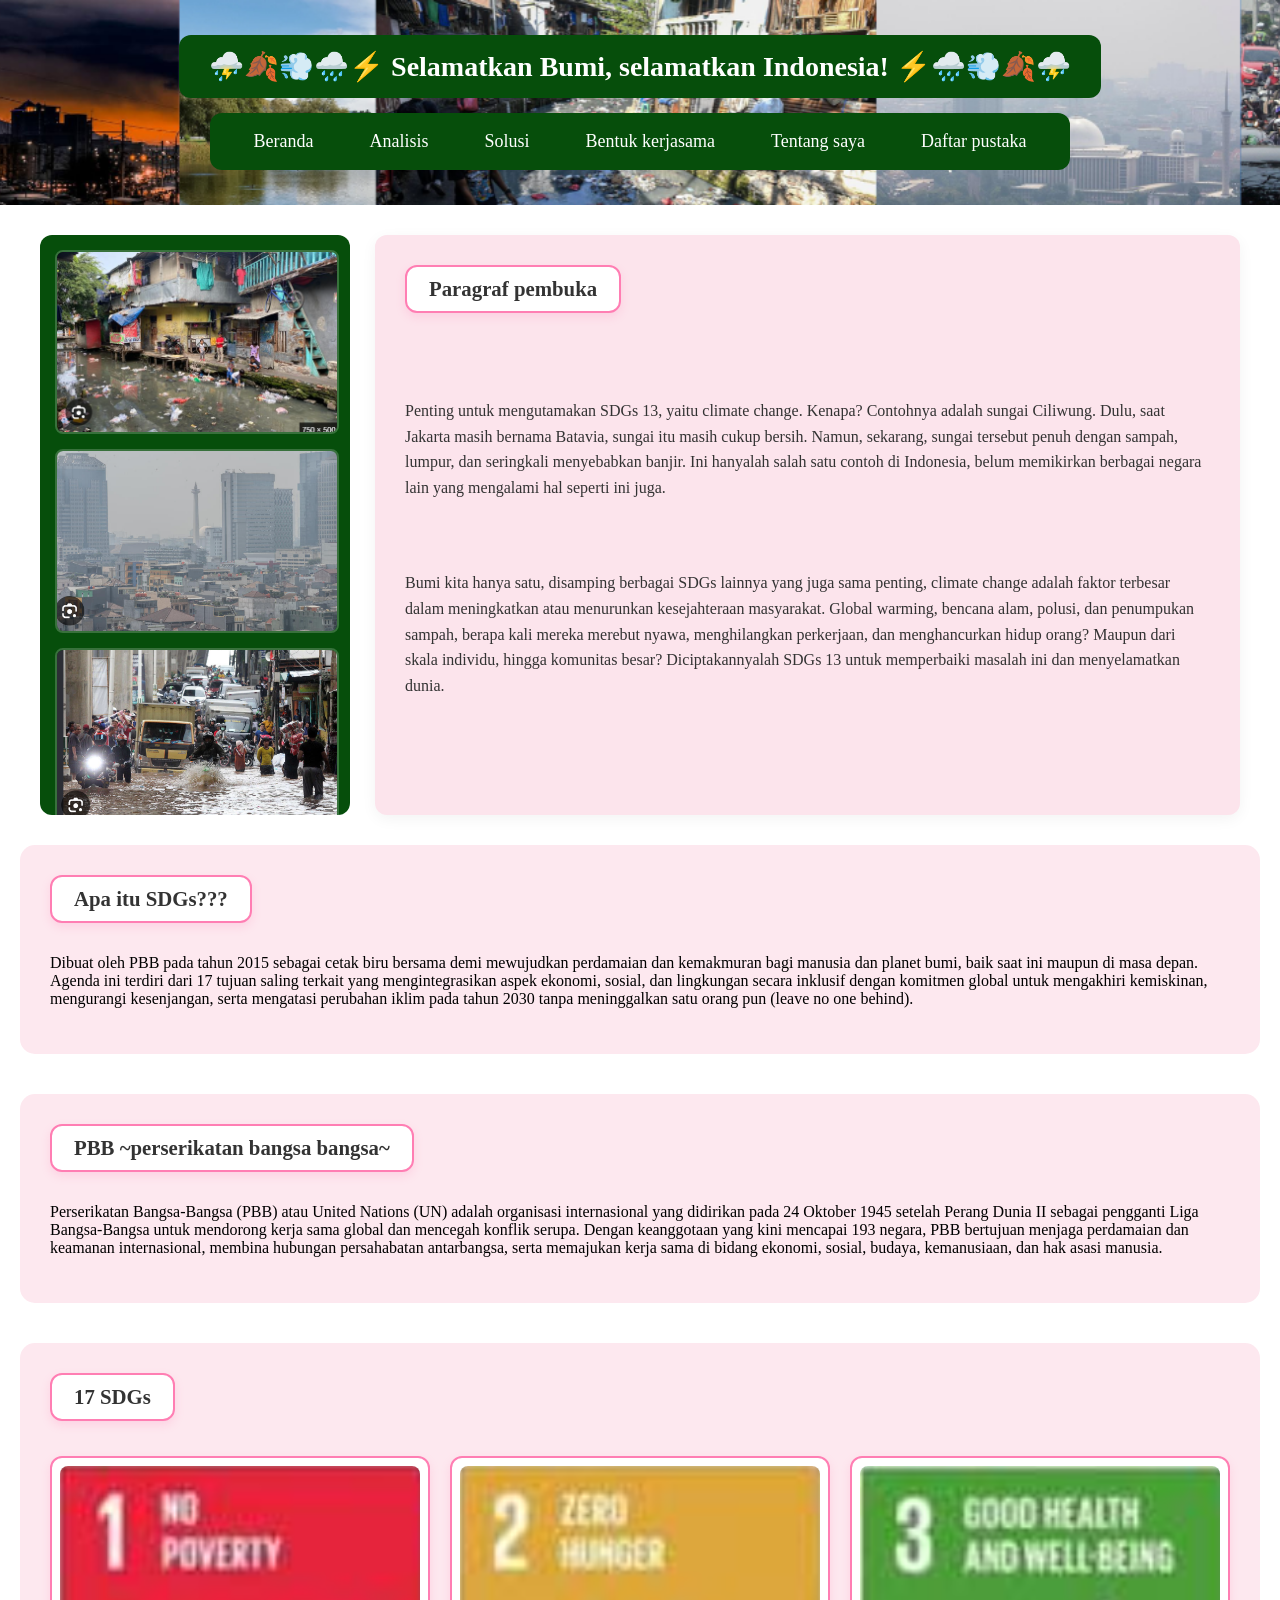
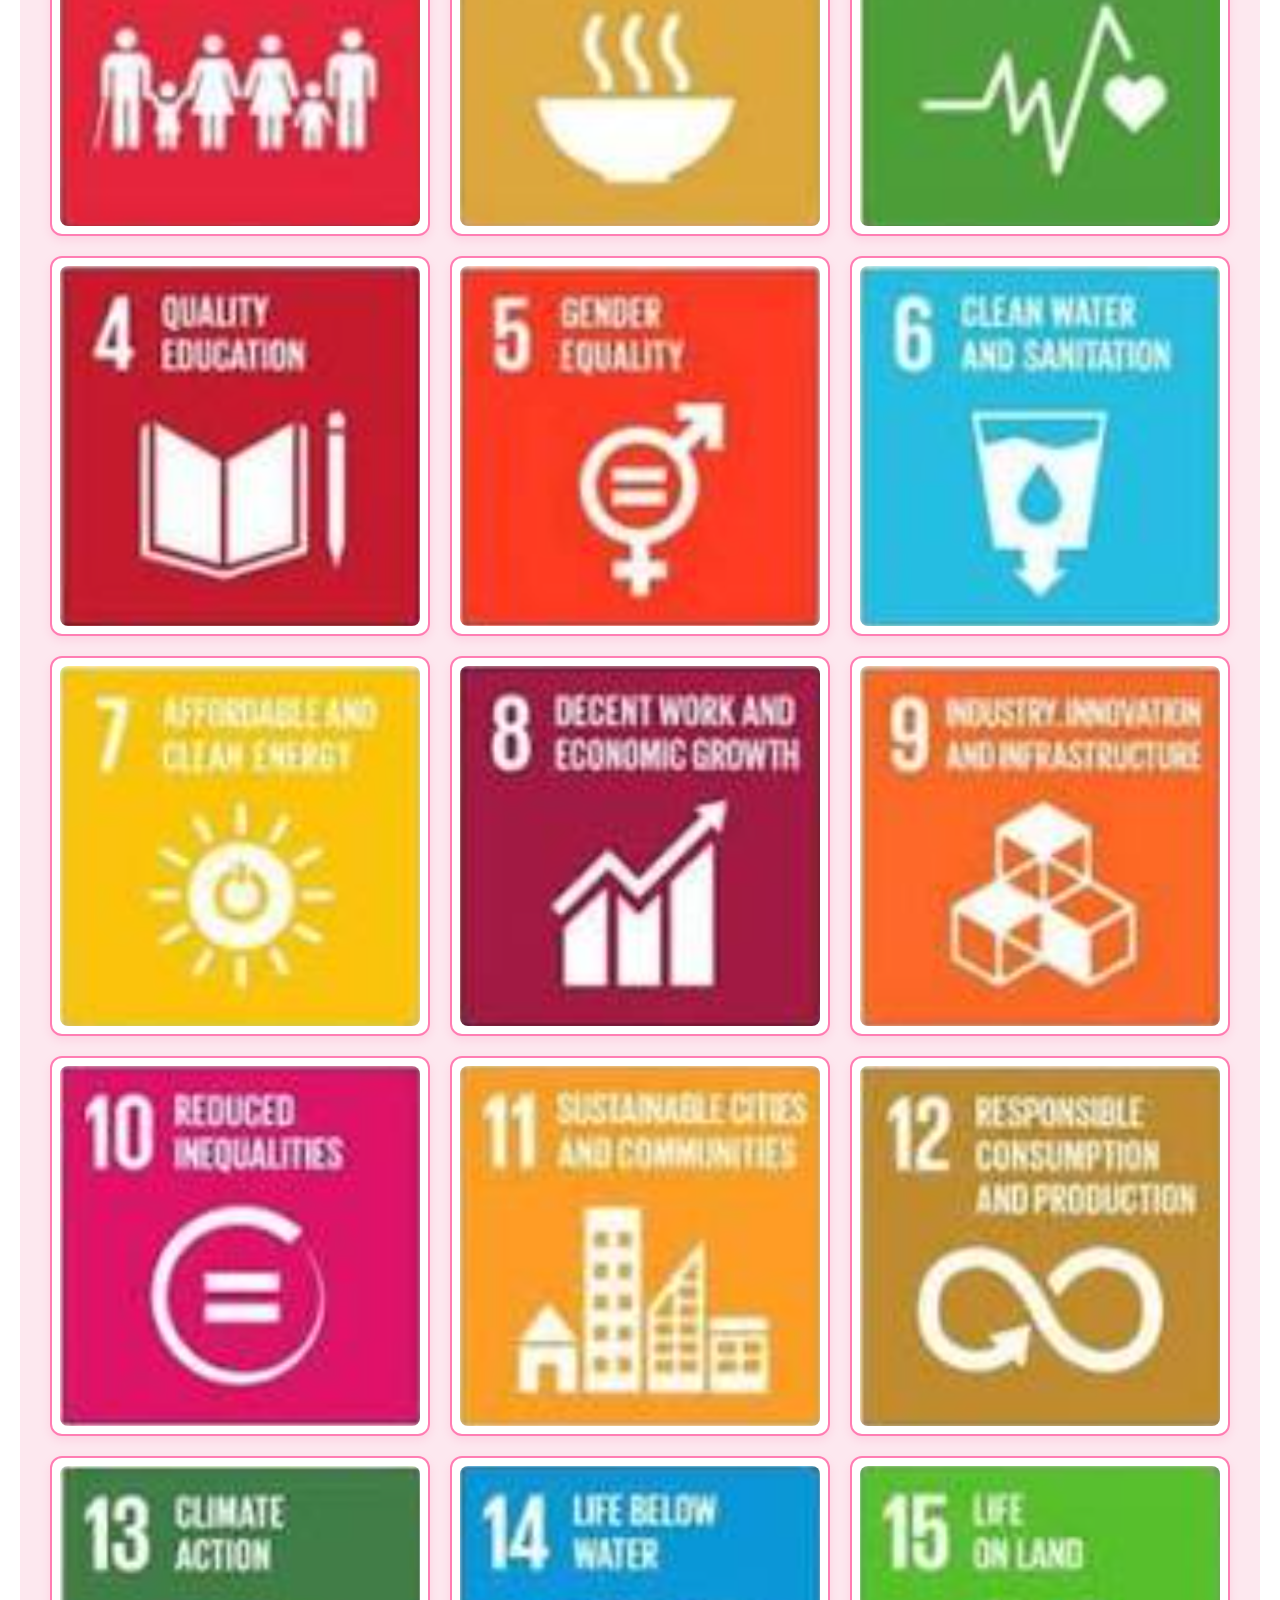
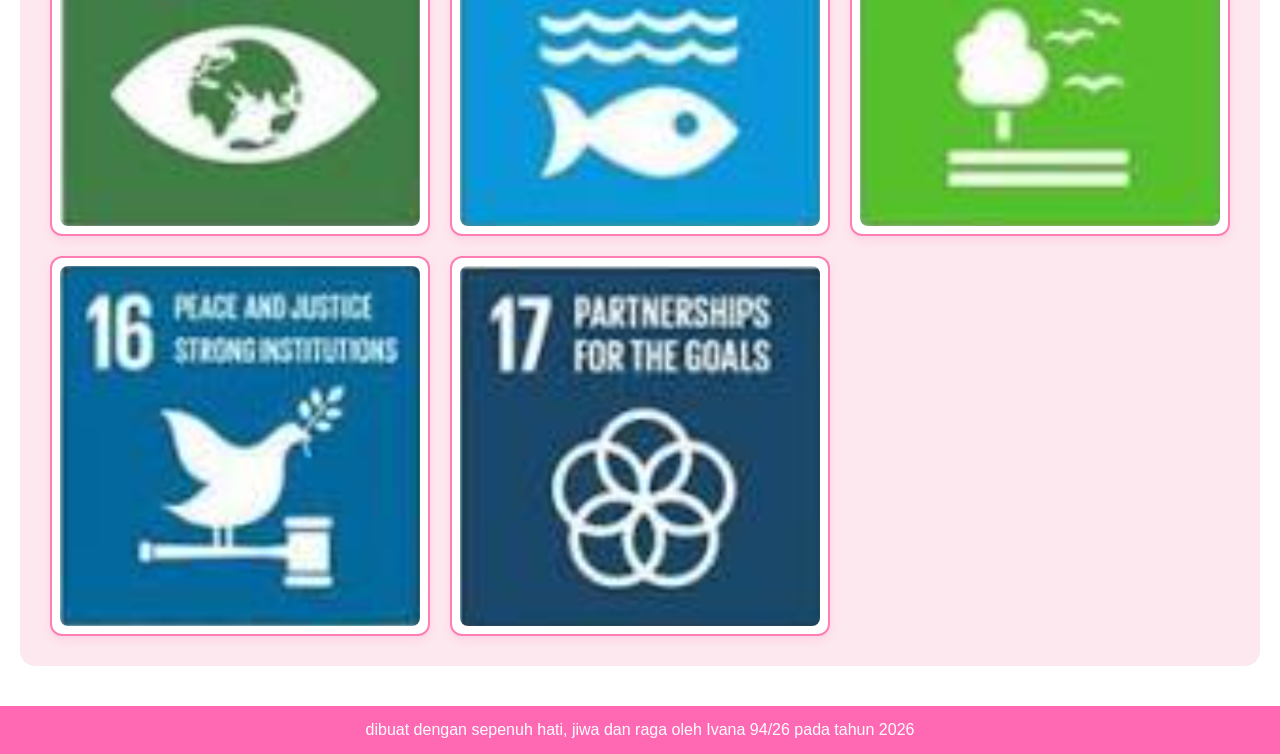
==== commit 3ef6497b: "Update index.html" ====
--- a/index.html
+++ b/index.html
@@ -25,6 +25,16 @@
     </div>
   </div>
  
+<div class="dropdown">
+    <a href="analisis.html" class="nav-btn">Analisis</a>
+    <div class="dropdown-content">
+      <a href="#tentang-sdgs13">Tentang SDGs 13</a>
+      <a href="#tantangan">Tantangan</a>
+      <a href="#kondisi-bumi">Kondisi bumi</a>
+      <a href="#potensi">Potensi</a>
+      <a href="#peran-masyarakat">Peran masyarakat</a>
+    </div>
+  </div>
 
  
 
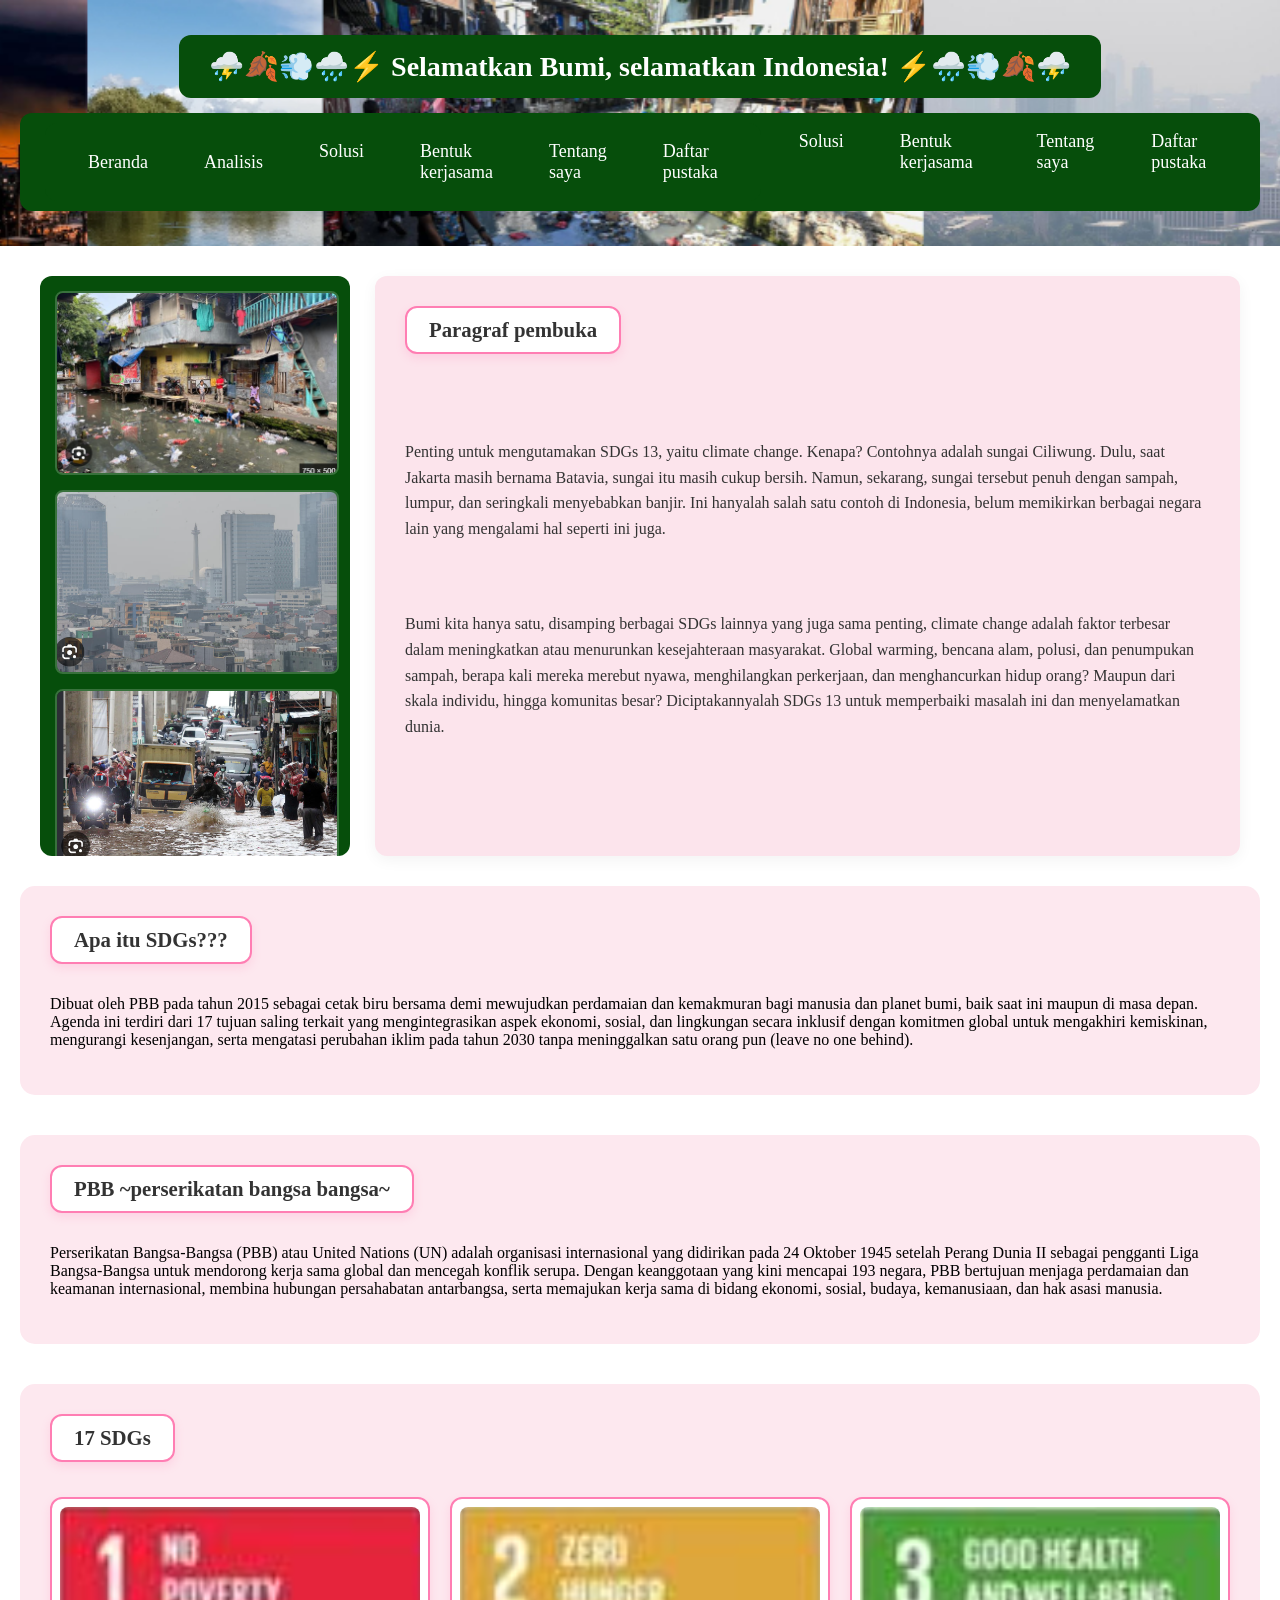
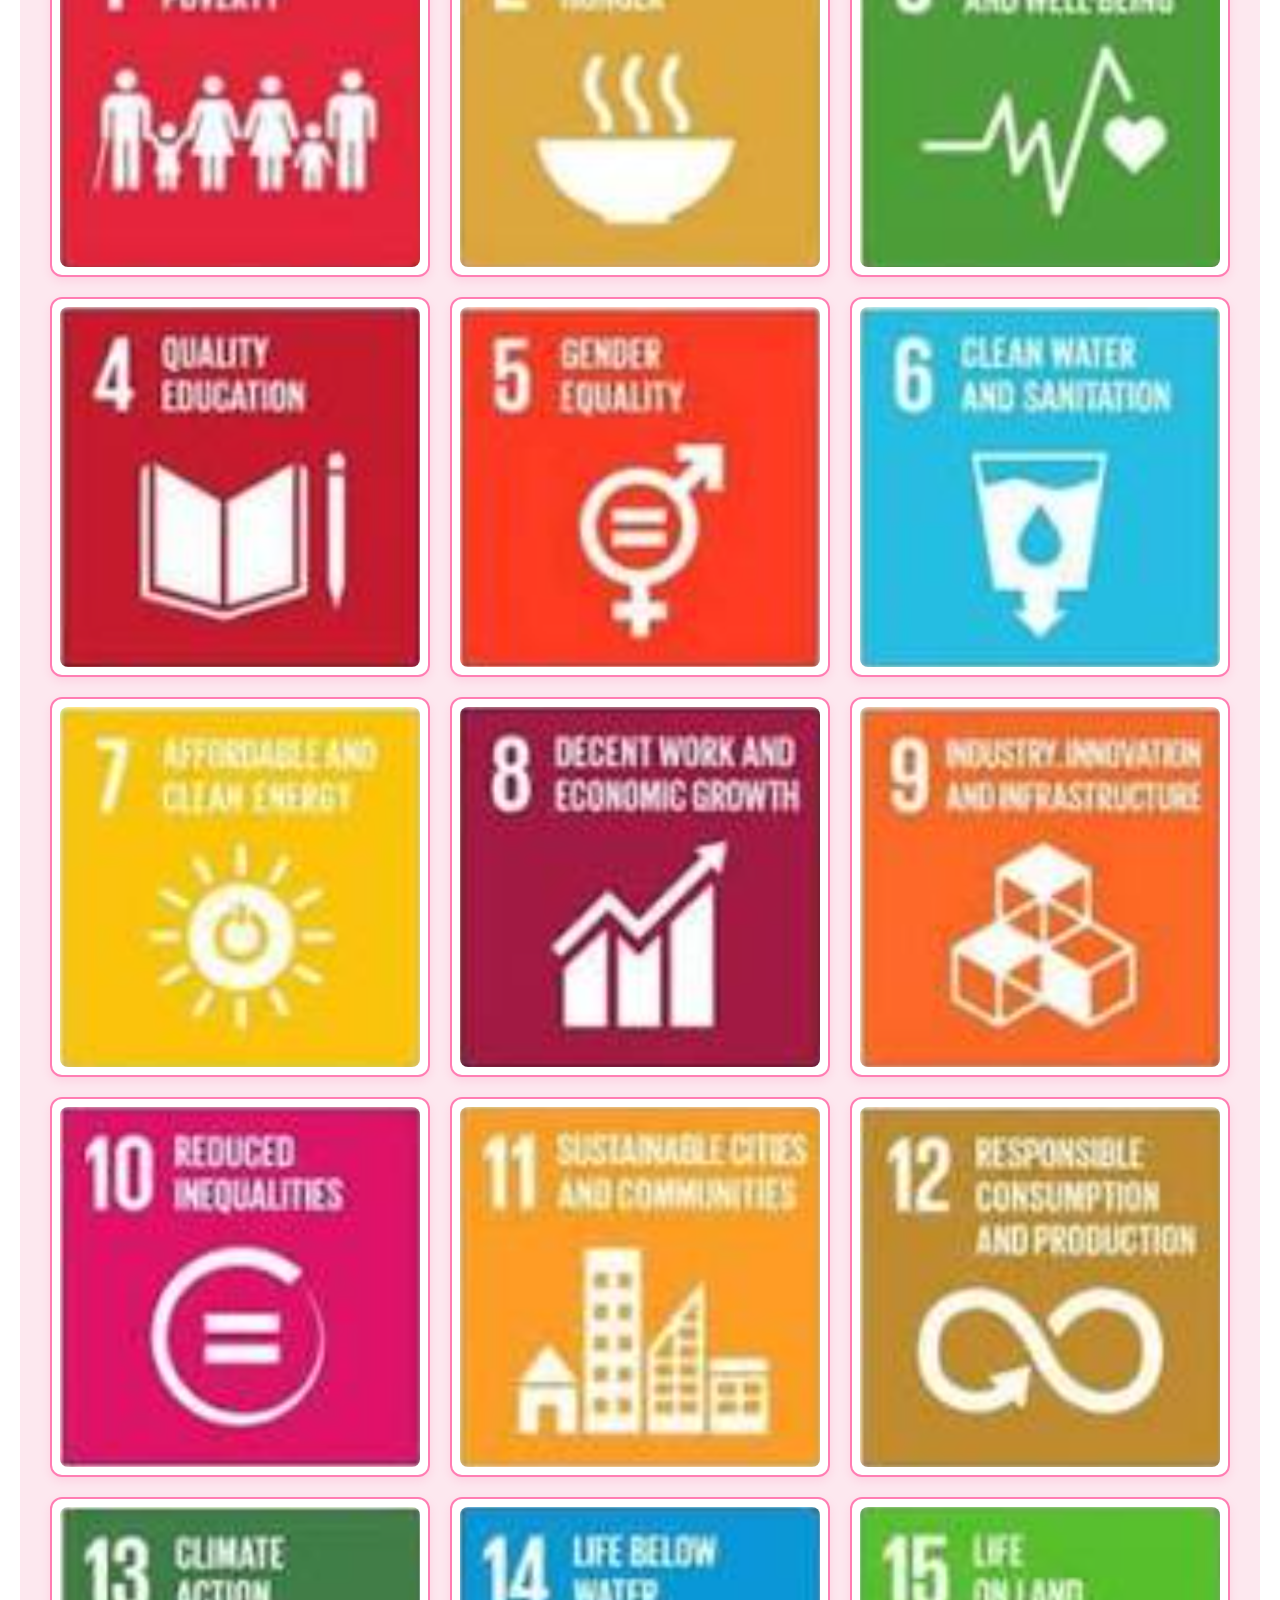
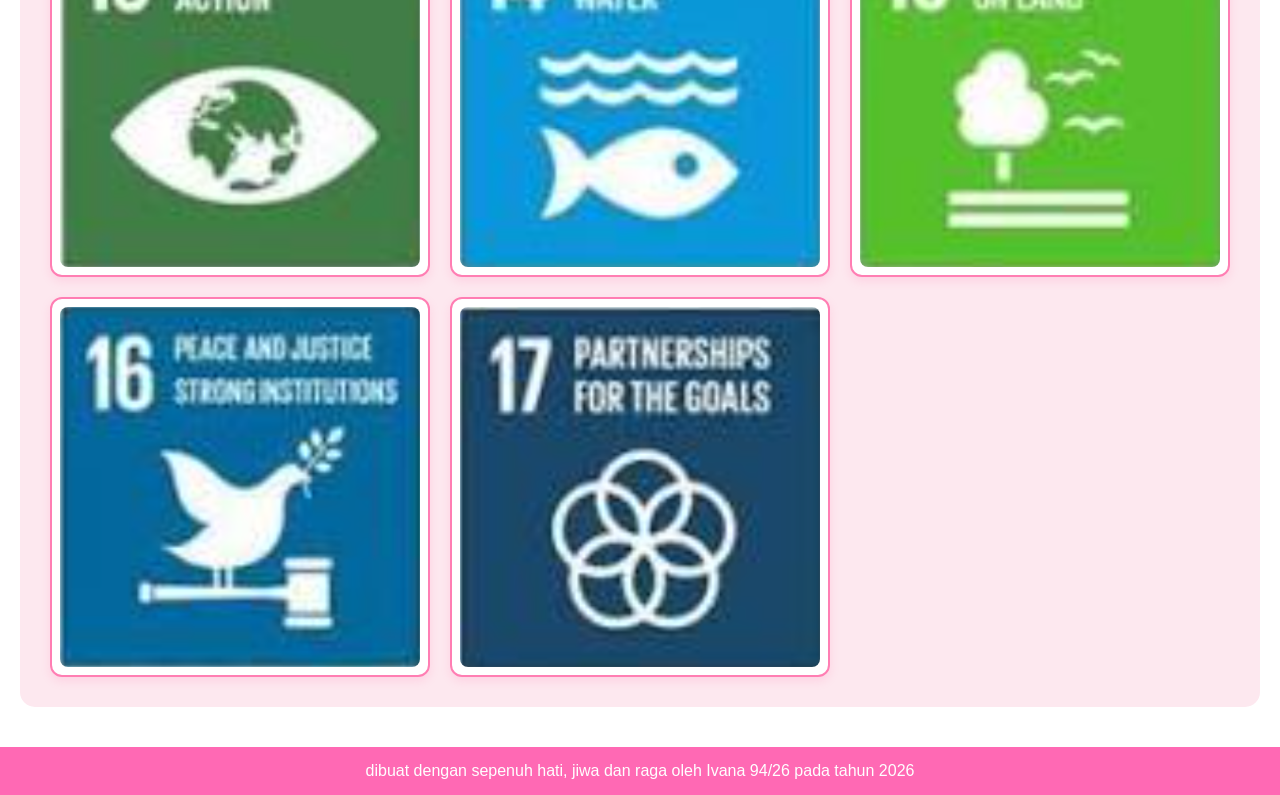
==== commit 4f3bca48: "Update index.html" ====
--- a/index.html
+++ b/index.html
@@ -15,6 +15,9 @@
 
    <nav class="nav-box">
   <!-- Beranda with Dropdown -->
+  
+<nav class="nav-box">
+  <!-- Beranda with Dropdown -->
   <div class="dropdown">
     <a href="index.html" class="nav-btn">Beranda</a>
     <div class="dropdown-content">
@@ -24,17 +27,24 @@
       <a href="index.html#17-sdgs">17 SDGs</a>
     </div>
   </div>
- 
-<div class="dropdown">
+
+  <!-- Analisis with Dropdown -->
+  <div class="dropdown">
     <a href="analisis.html" class="nav-btn">Analisis</a>
     <div class="dropdown-content">
-      <a href="#tentang-sdgs13">Tentang SDGs 13</a>
-      <a href="#tantangan">Tantangan</a>
-      <a href="#kondisi-bumi">Kondisi bumi</a>
-      <a href="#potensi">Potensi</a>
-      <a href="#peran-masyarakat">Peran masyarakat</a>
+      <a href="analisis.html#tentang-sdgs13">Tentang SDGs 13</a>
+      <a href="analisis.html#tantangan">Tantangan</a>
+      <a href="analisis.html#kondisi-bumi">Kondisi bumi</a>
+      <a href="analisis.html#potensi">Potensi</a>
+      <a href="analisis.html#peran-masyarakat">Peran masyarakat</a>
     </div>
   </div>
+
+  <a href="solusi.html" class="nav-btn">Solusi</a>
+  <a href="kerjasama.html" class="nav-btn">Bentuk kerjasama</a>
+  <a href="saya.html" class="nav-btn">Tentang saya</a>
+  <a href="pustaka.html" class="nav-btn">Daftar pustaka</a>
+</nav>
 
  
 
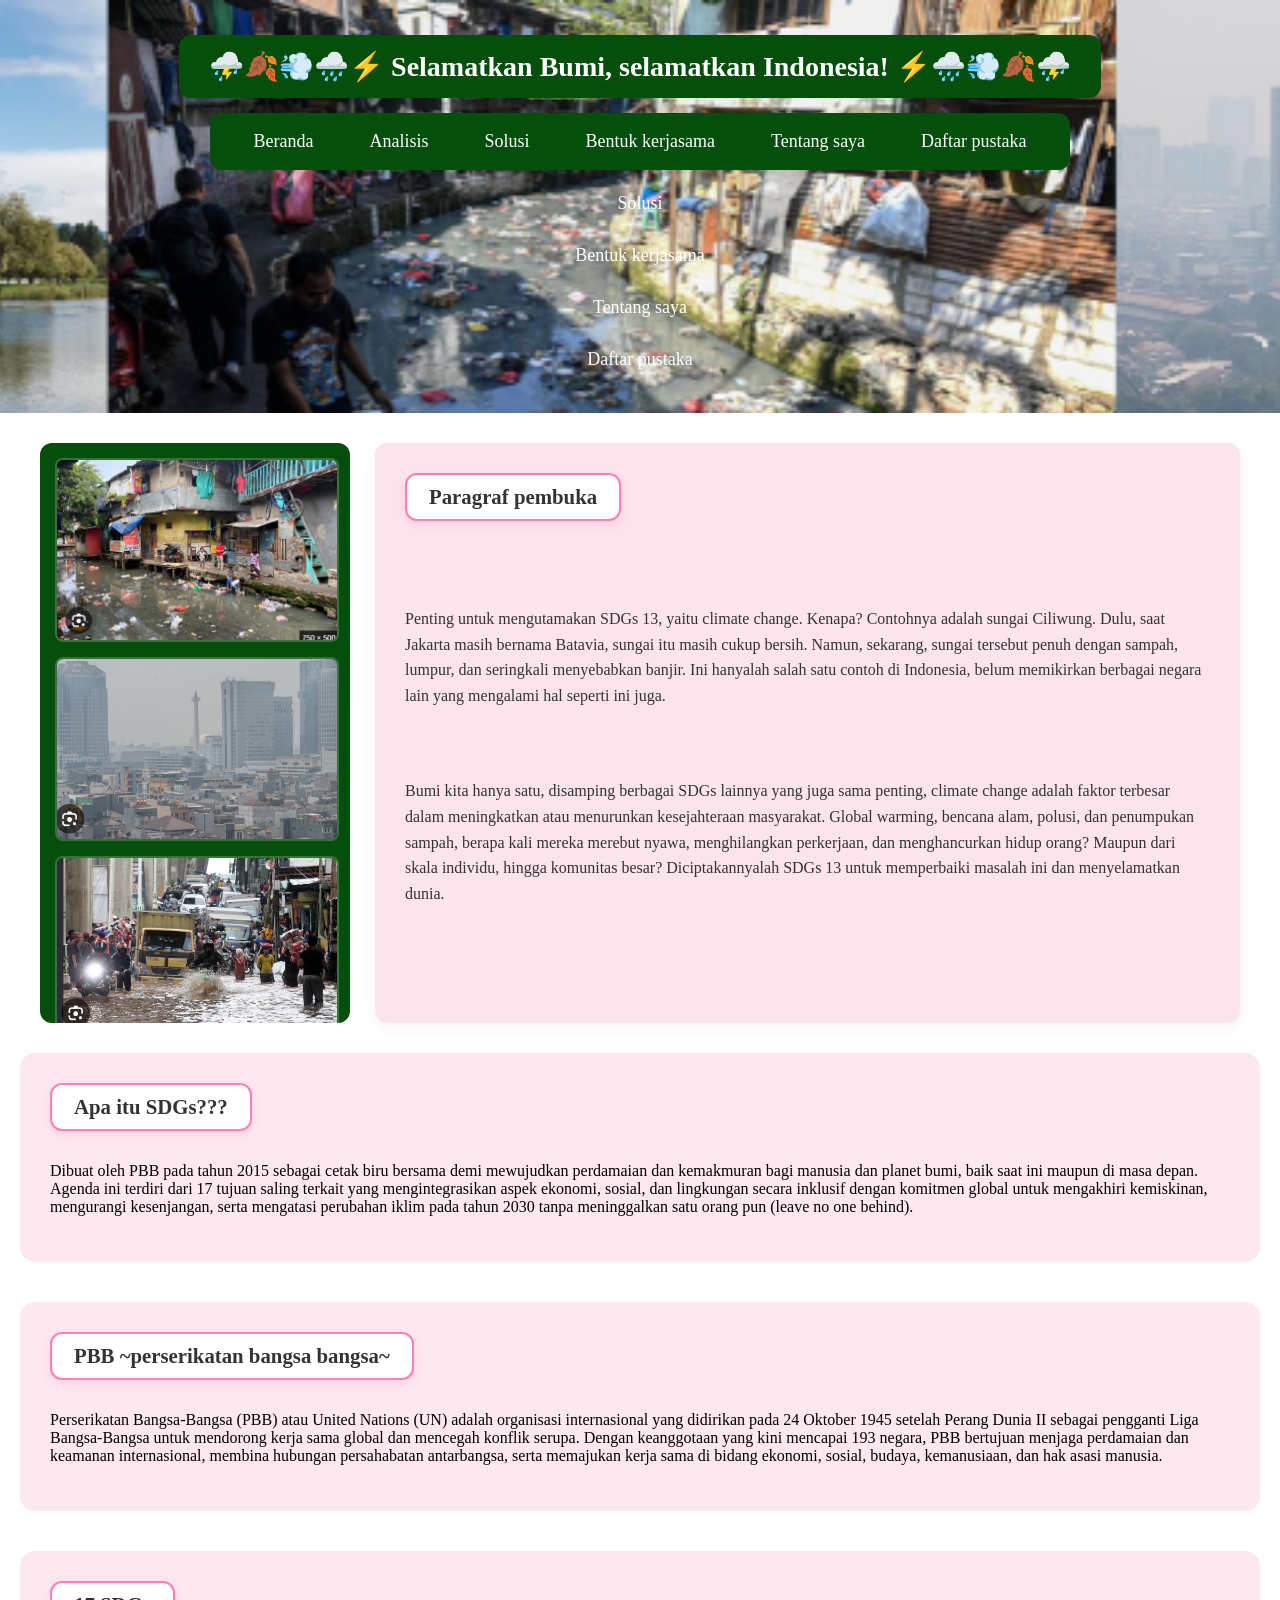
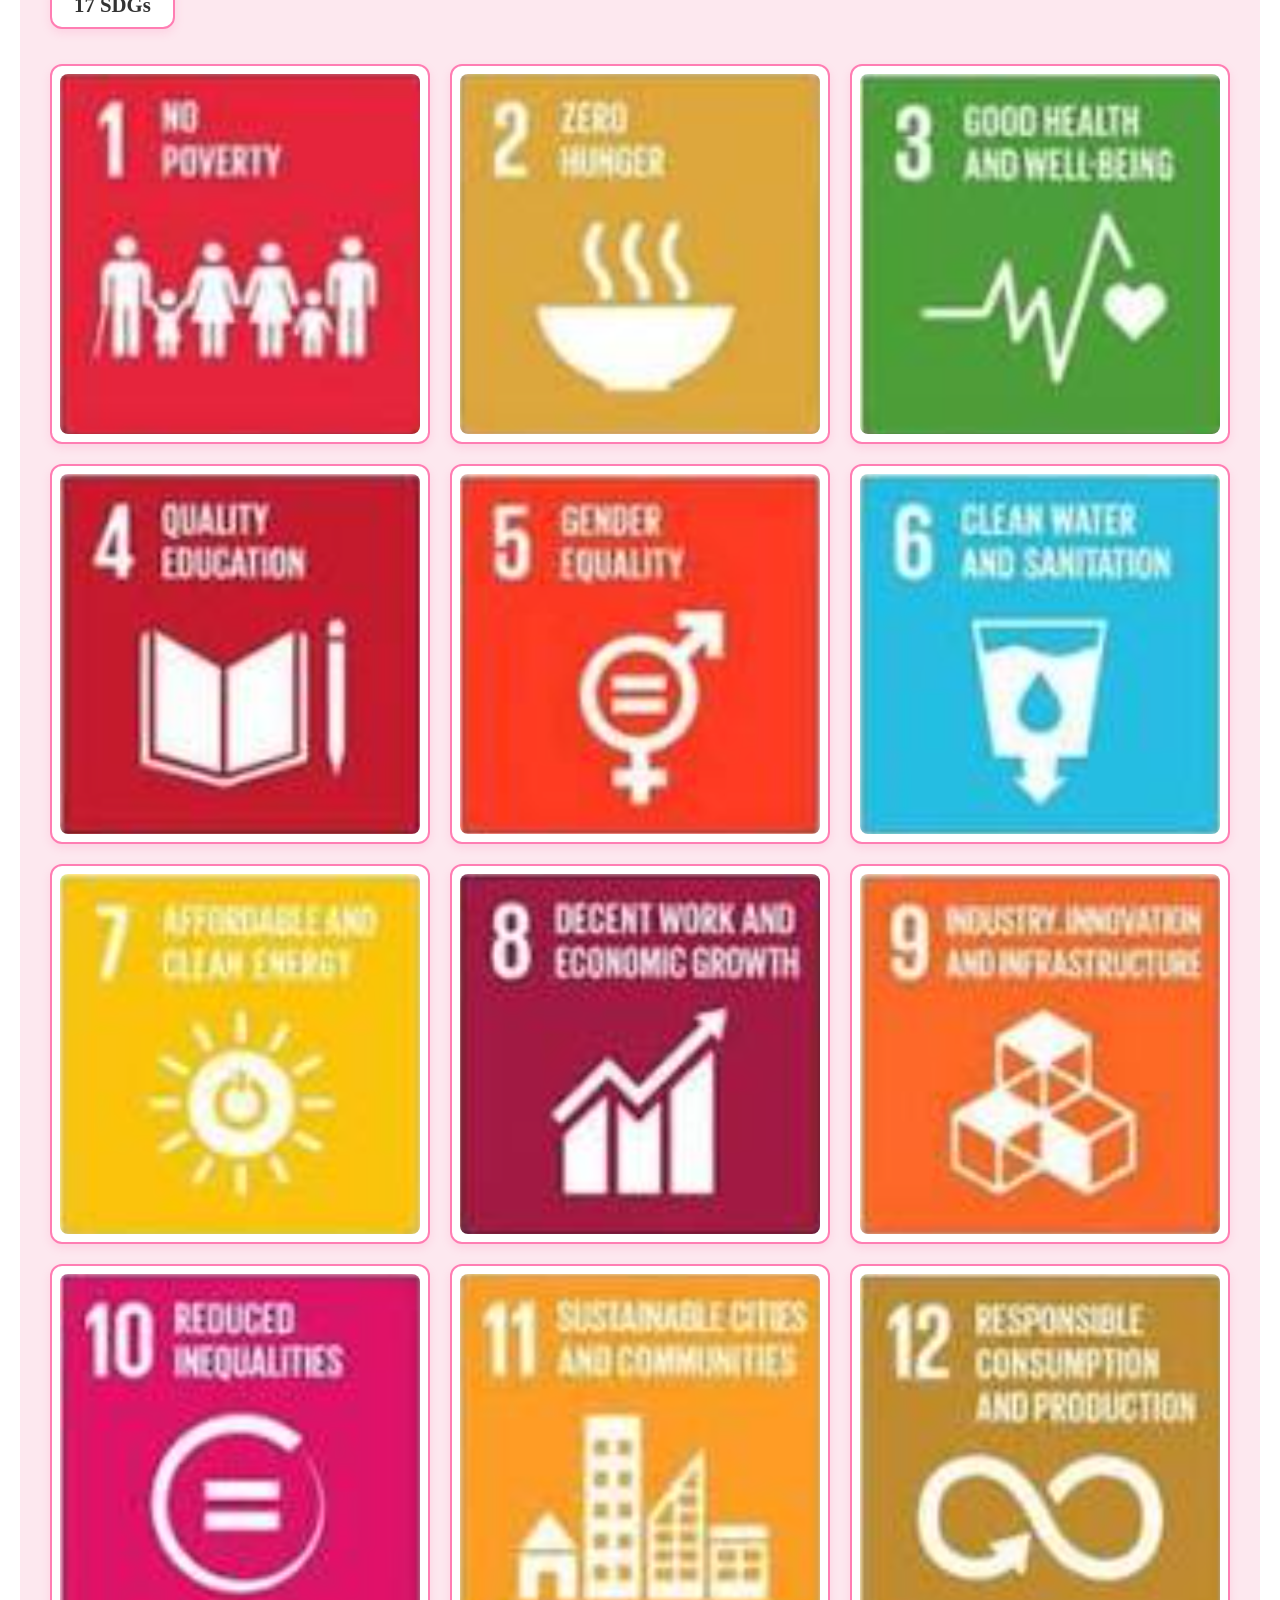
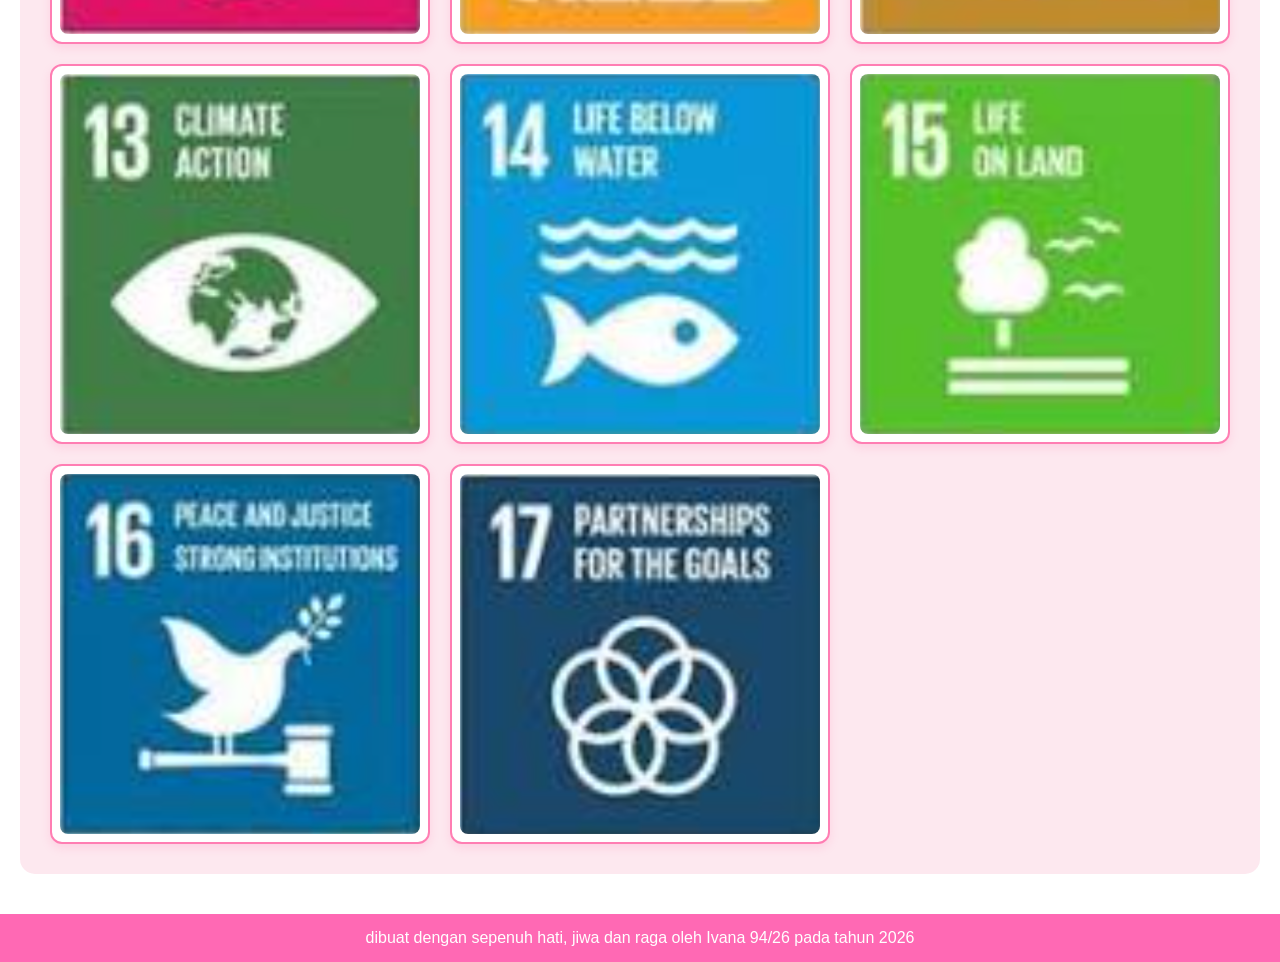
==== commit 50782334: "Update index.html" ====
--- a/index.html
+++ b/index.html
@@ -13,7 +13,7 @@
       <h1>⛈️🍂💨🌧️⚡ Selamatkan Bumi, selamatkan Indonesia! ⚡🌧️💨🍂⛈️</h1>
     </div>
 
-   <nav class="nav-box">
+   
   <!-- Beranda with Dropdown -->
   
 <nav class="nav-box">
--- a/ILindividu.css
+++ b/ILindividu.css
@@ -307,7 +307,7 @@
   position: relative;
   width: 100%;
   max-width: 350px;
-  aspect-ratio: 4 / 3;
+  /* aspect-ratio: 4 / 3; */
   border-radius: 12px;
   overflow: hidden;
   
@@ -357,15 +357,20 @@
 /* Hidden dropdown box */
 .dropdown-content {
   display: none;
-  position: absolute;
-  top: 100%; /* Sits directly underneath the Beranda button */
+  position: absolute; /* This keeps it floating so it doesn't push other buttons */
+  top: 100%;          /* Places it directly below the nav bar */
   left: 0;
-  background-color: #14532d; /* Dark green matching your navbar */
-  min-width: 150px;
-  border-radius: 12px;
-  box-shadow: 0 8px 16px rgba(0, 0, 0, 0.25);
-  z-index: 9999;
+  background-color: #1b4d3e; /* Your dark green theme */
+  min-width: 180px;
+  box-shadow: 0px 8px 16px rgba(0,0,0,0.3);
+  z-index: 9999;      /* Forces it to stay on top of other elements */
+  border-radius: 8px;
   overflow: hidden;
+}
+
+/* Ensure the dropdown shows on hover */
+.dropdown:hover .dropdown-content {
+  display: block;
 }
 
 /* Dropdown links */
@@ -385,4 +390,4 @@
 /* Show on hover */
 .dropdown:hover .dropdown-content {
   display: block;
-}+}
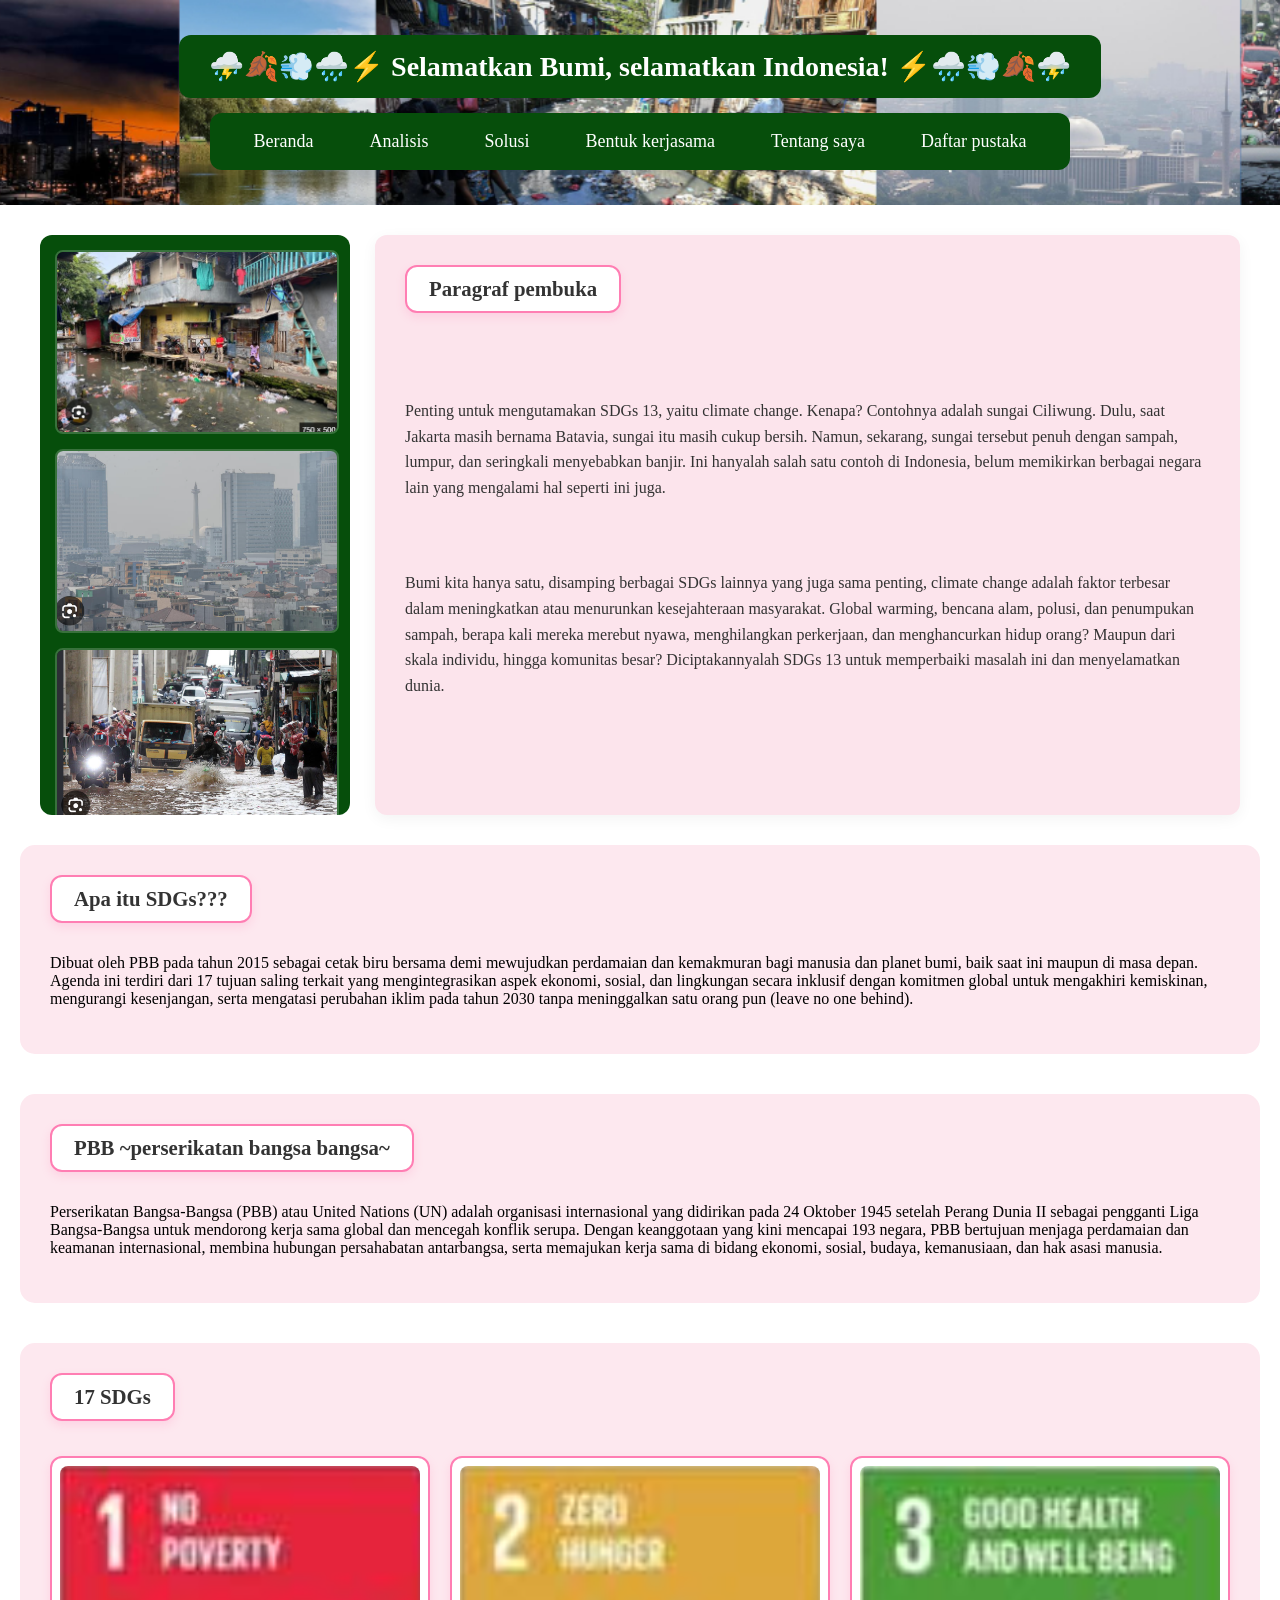
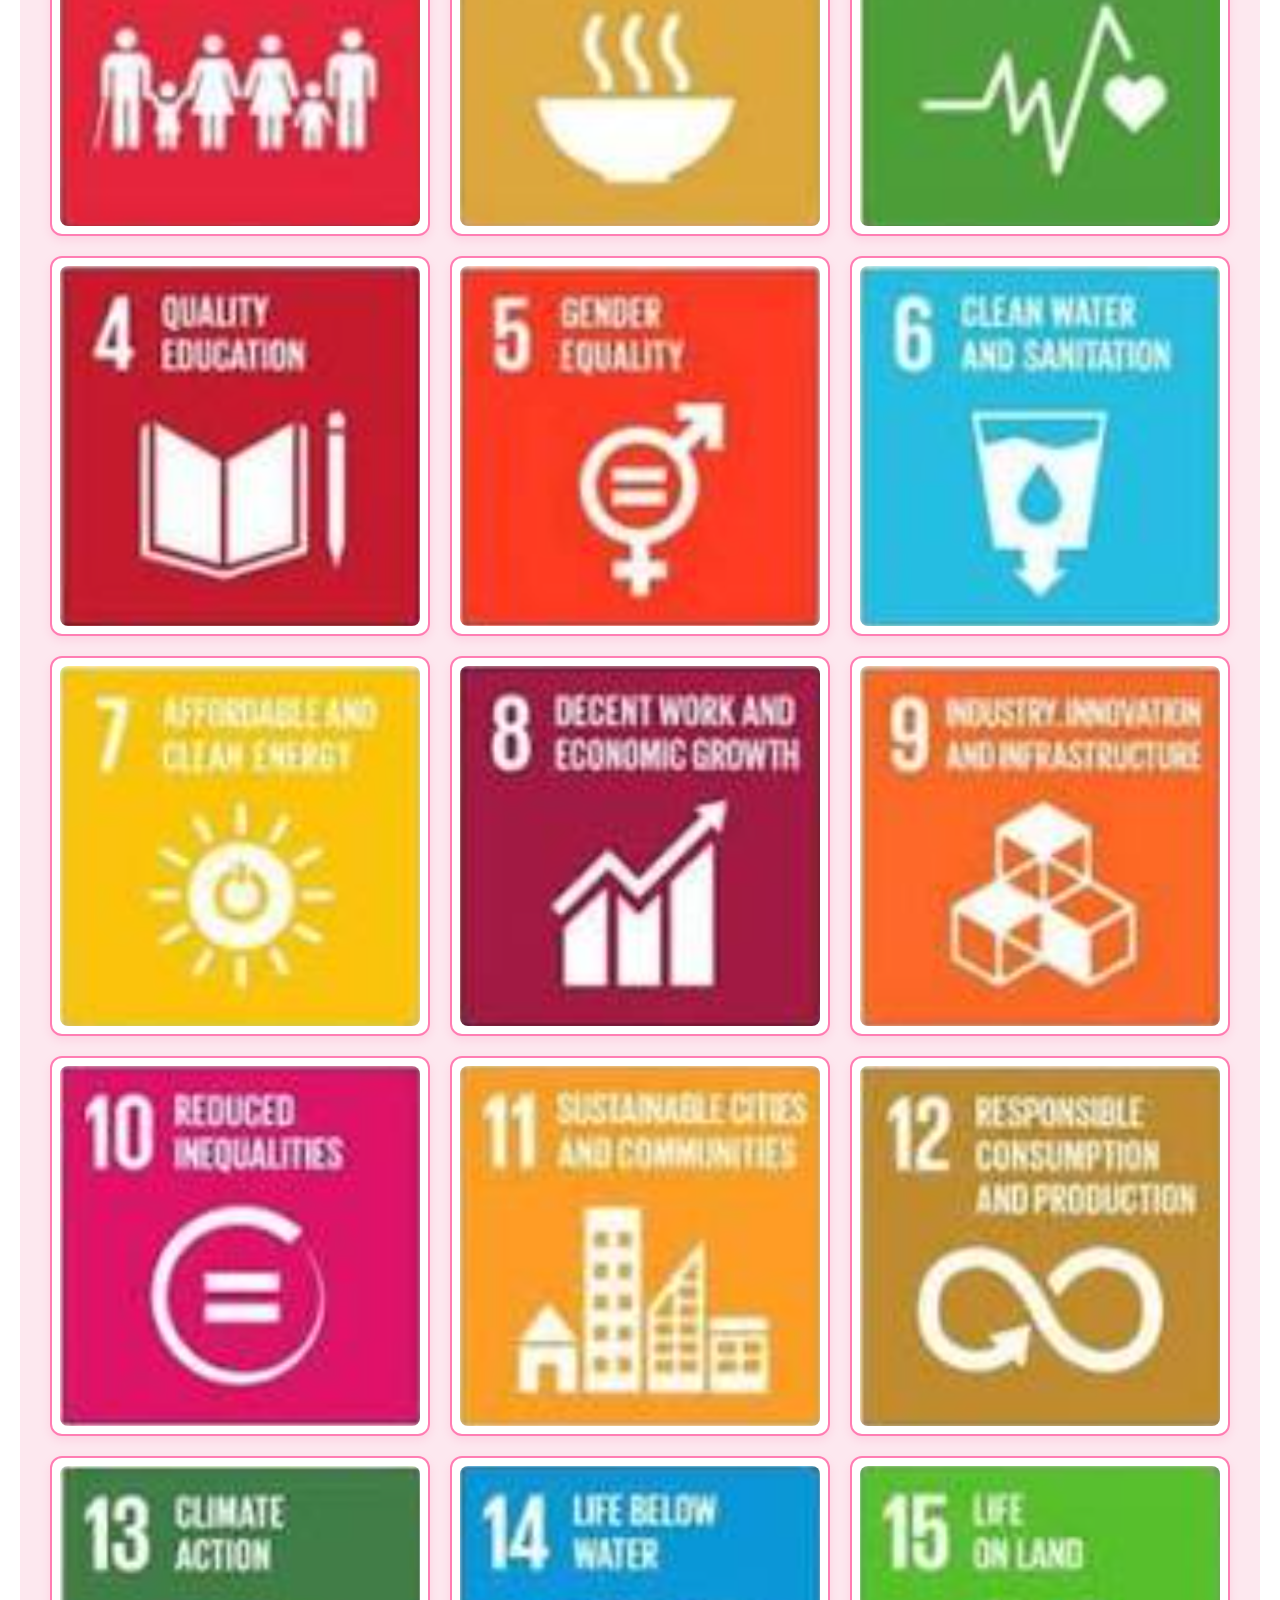
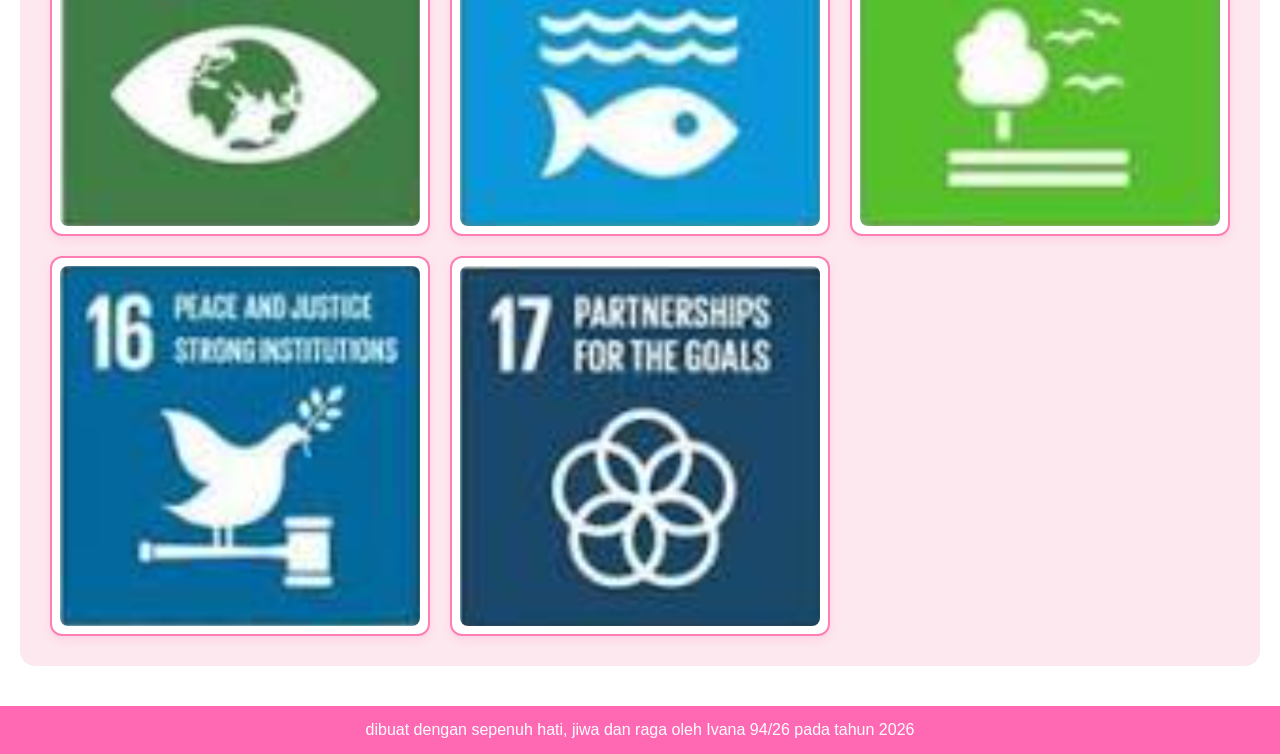
==== commit f9bbbb93: "Update index.html" ====
--- a/index.html
+++ b/index.html
@@ -40,16 +40,6 @@
     </div>
   </div>
 
-  <a href="solusi.html" class="nav-btn">Solusi</a>
-  <a href="kerjasama.html" class="nav-btn">Bentuk kerjasama</a>
-  <a href="saya.html" class="nav-btn">Tentang saya</a>
-  <a href="pustaka.html" class="nav-btn">Daftar pustaka</a>
-</nav>
-
- 
-
-
-  
   <a href="solusi.html" class="nav-btn">Solusi</a>
   <a href="kerjasama.html" class="nav-btn">Bentuk kerjasama</a>
   <a href="saya.html" class="nav-btn">Tentang saya</a>
